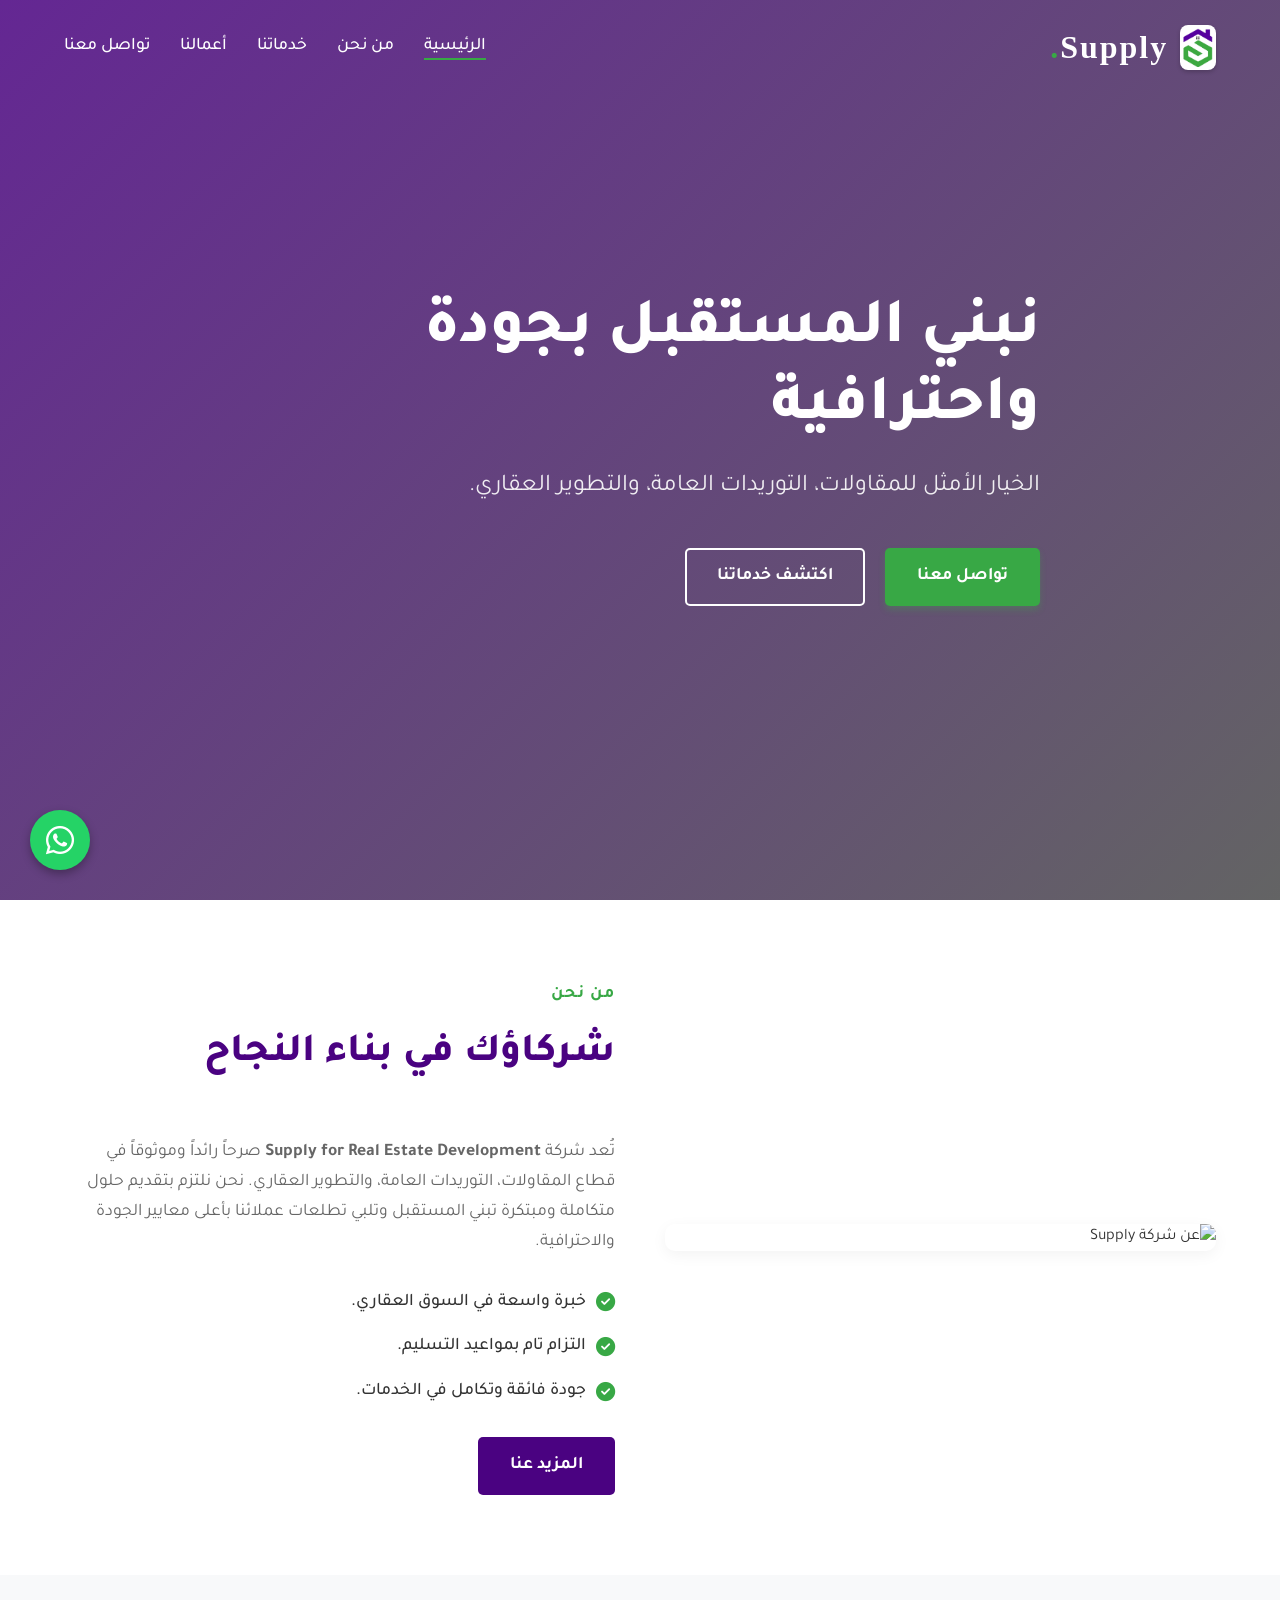
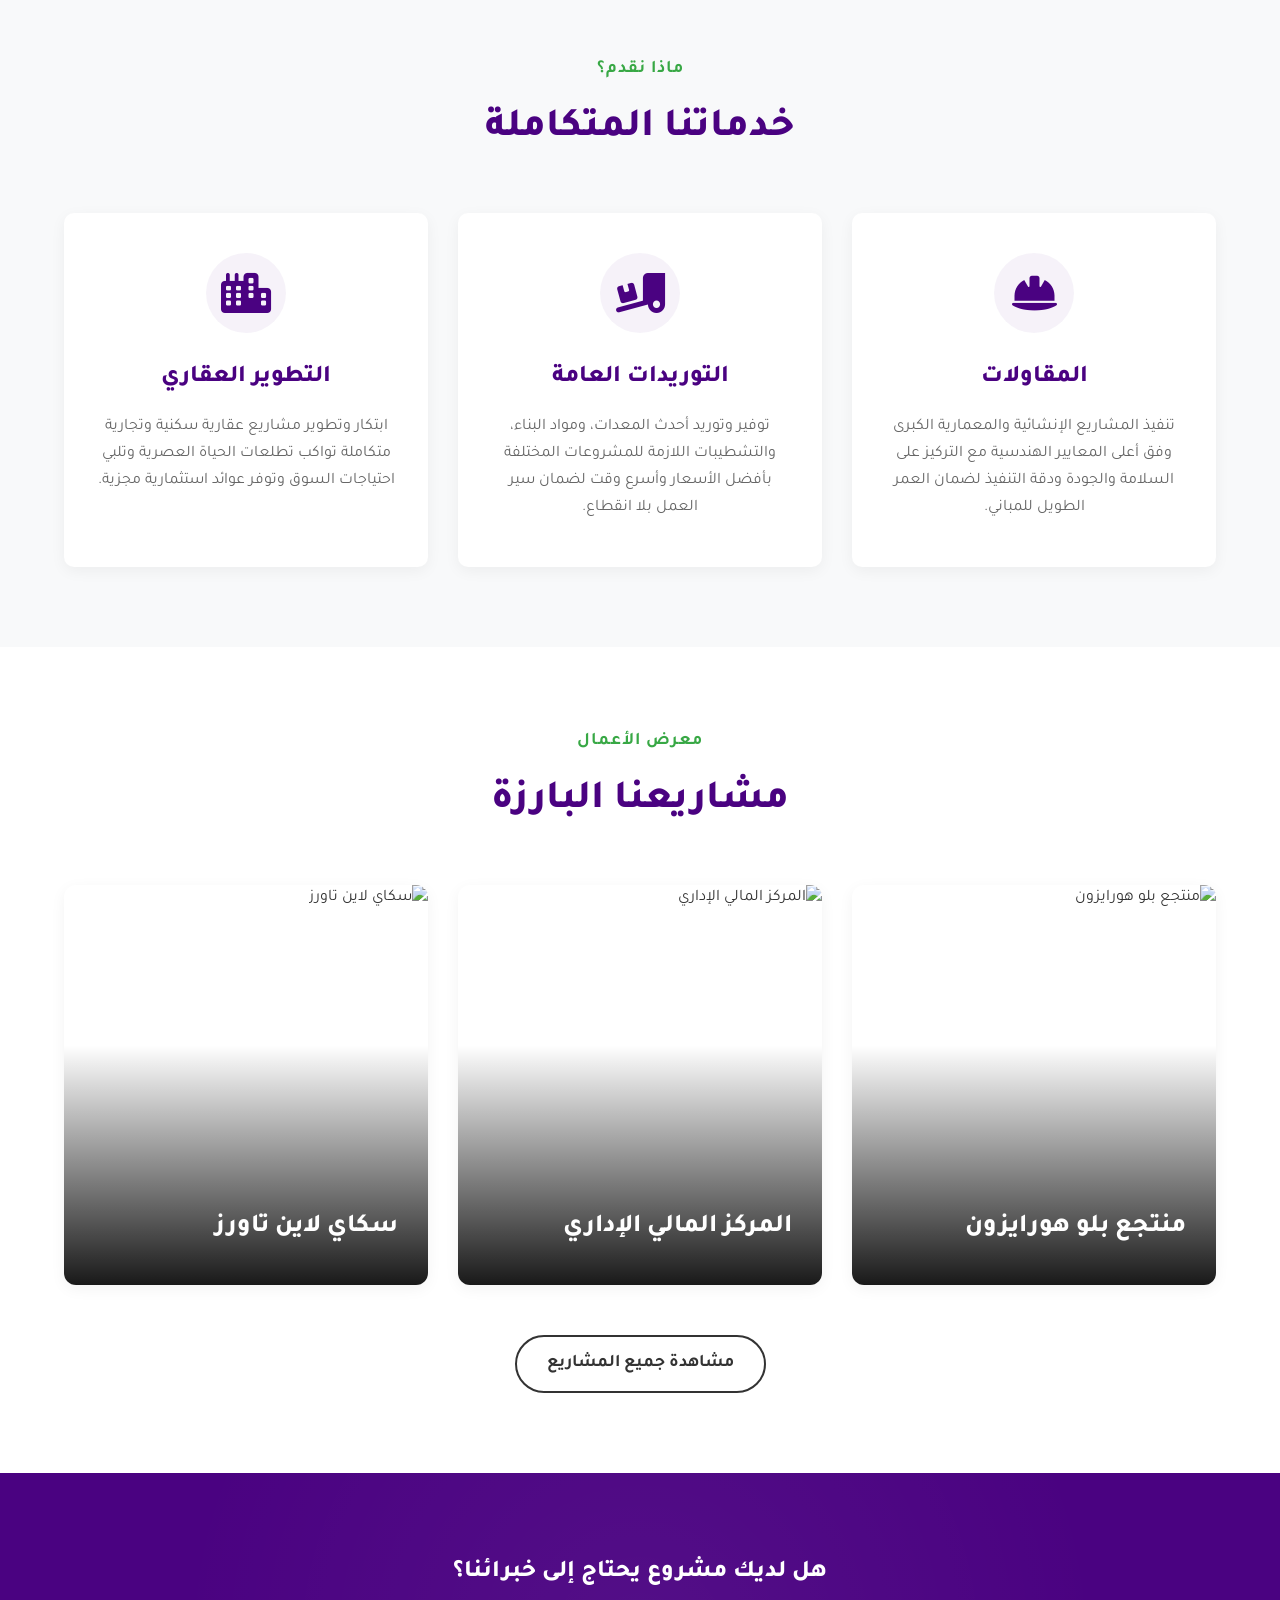
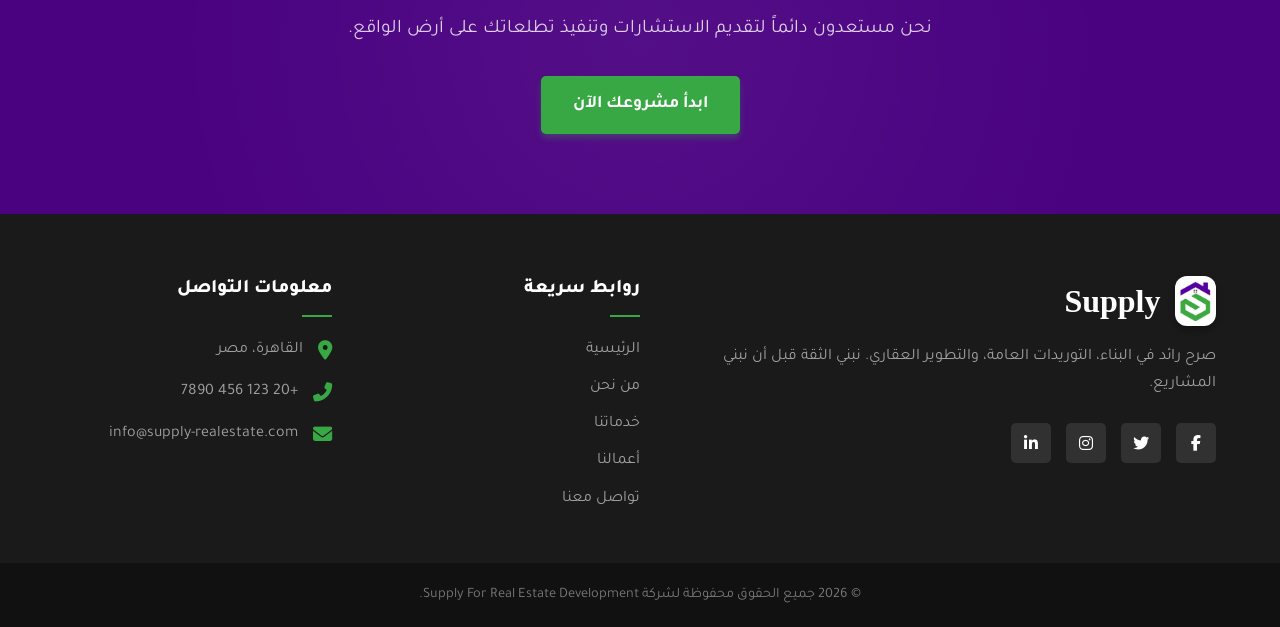
==== index.html @ 72512a53 "version 1" ====
<!DOCTYPE html>
<html lang="ar" dir="rtl">
<head>
    <meta charset="UTF-8">
    <meta name="viewport" content="width=device-width, initial-scale=1.0">
    <meta name="description" content="Supply for Real Estate Development - الرائدة في قطاع المقاولات، التوريدات العامة، والتطوير العقاري">
    <title>Supply For Real Estate Development</title>
    <!-- Favicon -->
    <link rel="icon" href="logo.png" type="image/png">
    <!-- Google Fonts: Tajawal -->
    <link rel="preconnect" href="https://fonts.googleapis.com">
    <link rel="preconnect" href="https://fonts.gstatic.com" crossorigin>
    <link href="https://fonts.googleapis.com/css2?family=Tajawal:wght@400;500;700;800;900&display=swap" rel="stylesheet">
    <!-- FontAwesome for Icons -->
    <link rel="stylesheet" href="https://cdnjs.cloudflare.com/ajax/libs/font-awesome/6.4.0/css/all.min.css">
    <!-- Custom CSS -->
    <link rel="stylesheet" href="style.css">
</head>
<body>
    
    <!-- Navbar Section -->
    <nav class="navbar" id="navbar">
        <div class="container navbar-container">
            <div class="logo">
                <a href="#">
                    <img src="logo.png" alt="Supply Logo" class="nav-logo-img">
                    <span class="logo-highlight">Supply</span>
                </a>
            </div>
            <ul class="nav-links">
                <li><a href="#home" class="active">الرئيسية</a></li>
                <li><a href="#about">من نحن</a></li>
                <li><a href="#services">خدماتنا</a></li>
                <li><a href="#projects">أعمالنا</a></li>
                <li><a href="#contact">تواصل معنا</a></li>
            </ul>
            <div class="hamburger-menu" id="hamburger-menu">
                <i class="fas fa-bars"></i>
            </div>
        </div>
    </nav>

    <!-- Hero Section -->
    <header class="hero" id="home">
        <div class="hero-overlay"></div>
        <div class="container hero-content">
            <h1 class="hero-title" data-animation="fade-up">نبني المستقبل بجودة واحترافية</h1>
            <p class="hero-subtitle" data-animation="fade-up" data-delay="0.2s">
                الخيار الأمثل للمقاولات، التوريدات العامة، والتطوير العقاري.
            </p>
            <div class="hero-buttons" data-animation="fade-up" data-delay="0.4s">
                <a href="#contact" class="btn btn-primary">تواصل معنا</a>
                <a href="#services" class="btn btn-outline">اكتشف خدماتنا</a>
            </div>
        </div>
    </header>

    <!-- About Us Section -->
    <section class="about" id="about">
        <div class="container about-container">
            <div class="about-image" data-animation="fade-right">
                <!-- Using a working, high-quality image of modern architecture/construction -->
                <img src="https://images.unsplash.com/photo-1503387762-592deb58ef4e?auto=format&fit=crop&w=1000&q=80" alt="عن شركة Supply">
            </div>
            <div class="about-text" data-animation="fade-left">
                <div class="section-heading">
                    <span class="sub-heading">من نحن</span>
                    <h2>شركاؤك في بناء النجاح</h2>
                </div>
                <p class="about-description">
                    تُعد شركة <strong>Supply for Real Estate Development</strong> صرحاً رائداً وموثوقاً في قطاع المقاولات، التوريدات العامة، والتطوير العقاري. نحن نلتزم بتقديم حلول متكاملة ومبتكرة تبني المستقبل وتلبي تطلعات عملائنا بأعلى معايير الجودة والاحترافية.
                </p>
                <ul class="about-features">
                    <li><i class="fas fa-check-circle"></i> خبرة واسعة في السوق العقاري.</li>
                    <li><i class="fas fa-check-circle"></i> التزام تام بمواعيد التسليم.</li>
                    <li><i class="fas fa-check-circle"></i> جودة فائقة وتكامل في الخدمات.</li>
                </ul>
                <a href="#contact" class="btn btn-secondary">المزيد عنا</a>
            </div>
        </div>
    </section>

    <!-- Services Section -->
    <section class="services" id="services">
        <div class="container">
            <div class="section-heading text-center" data-animation="fade-up">
                <span class="sub-heading">ماذا نقدم؟</span>
                <h2>خدماتنا المتكاملة</h2>
            </div>
            
            <div class="services-grid">
                <!-- Service 1: المقاولات -->
                <div class="service-card" data-animation="fade-up" data-delay="0.1s">
                    <div class="service-icon">
                        <i class="fas fa-hard-hat"></i>
                    </div>
                    <h3>المقاولات</h3>
                    <p>تنفيذ المشاريع الإنشائية والمعمارية الكبرى وفق أعلى المعايير الهندسية مع التركيز على السلامة والجودة ودقة التنفيذ لضمان العمر الطويل للمباني.</p>
                </div>

                <!-- Service 2: التوريدات العامة -->
                <div class="service-card" data-animation="fade-up" data-delay="0.2s">
                    <div class="service-icon">
                        <i class="fas fa-truck-loading"></i>
                    </div>
                    <h3>التوريدات العامة</h3>
                    <p>توفير وتوريد أحدث المعدات، ومواد البناء، والتشطيبات اللازمة للمشروعات المختلفة بأفضل الأسعار وأسرع وقت لضمان سير العمل بلا انقطاع.</p>
                </div>

                <!-- Service 3: التطوير العقاري -->
                <div class="service-card" data-animation="fade-up" data-delay="0.3s">
                    <div class="service-icon">
                        <i class="fas fa-city"></i>
                    </div>
                    <h3>التطوير العقاري</h3>
                    <p>ابتكار وتطوير مشاريع عقارية سكنية وتجارية متكاملة تواكب تطلعات الحياة العصرية وتلبي احتياجات السوق وتوفر عوائد استثمارية مجزية.</p>
                </div>
            </div>
        </div>
    </section>

    <!-- Our Projects Section -->
    <section class="projects" id="projects">
        <div class="container">
            <div class="section-heading text-center" data-animation="fade-up">
                <span class="sub-heading">معرض الأعمال</span>
                <h2>مشاريعنا البارزة</h2>
            </div>
            
            <div class="projects-gallery">
                <!-- Project 1 -->
                <div class="project-item" data-animation="zoom-in" data-delay="0.1s">
                    <img src="https://images.unsplash.com/photo-1545324418-cc1a3fa10c00?w=800&q=80" alt="منتجع بلو هورايزون">
                    <div class="project-overlay">
                        <div class="project-content">
                            <span class="project-badge">سياحي</span>
                            <h3>منتجع بلو هورايزون</h3>
                            <p>مشروع متميز يعكس رؤيتنا في التطوير.</p>
                        </div>
                    </div>
                </div>

                <!-- Project 2 -->
                <div class="project-item" data-animation="zoom-in" data-delay="0.2s">
                    <img src="https://images.unsplash.com/photo-1497366216548-37526070297c?w=800&q=80" alt="المركز المالي الإداري">
                    <div class="project-overlay">
                        <div class="project-content">
                            <span class="project-badge">إداري</span>
                            <h3>المركز المالي الإداري</h3>
                            <p>مشروع متميز يعكس رؤيتنا في التطوير.</p>
                        </div>
                    </div>
                </div>

                <!-- Project 3 -->
                <div class="project-item" data-animation="zoom-in" data-delay="0.3s">
                    <img src="https://images.unsplash.com/photo-1486406146926-c627a92ad1ab?w=800&q=80" alt="سكاي لاين تاورز">
                    <div class="project-overlay">
                        <div class="project-content">
                            <span class="project-badge">أبراج سكنية</span>
                            <h3>سكاي لاين تاورز</h3>
                            <p>مشروع متميز يعكس رؤيتنا في التطوير.</p>
                        </div>
                    </div>
                </div>
            </div>
            
            <div class="view-all-container text-center" data-animation="fade-up" data-delay="0.4s">
                <a href="projects.html" class="btn btn-outline-dark">مشاهدة جميع المشاريع</a>
            </div>
        </div>
    </section>

    <!-- Call to Action Section -->
    <section class="cta-section">
        <div class="container cta-container" data-animation="zoom-in">
            <h2>هل لديك مشروع يحتاج إلى خبرائنا؟</h2>
            <p>نحن مستعدون دائماً لتقديم الاستشارات وتنفيذ تطلعاتك على أرض الواقع.</p>
            <a href="#contact" class="btn btn-primary">ابدأ مشروعك الآن</a>
        </div>
    </section>

    <!-- Footer Section -->
    <footer class="footer" id="contact">
        <div class="container footer-container">
            <div class="footer-info">
                <div class="footer-logo">
                    <img src="logo.png" alt="Supply Footer Logo" class="footer-logo-img">
                    <h3>Supply</h3>
                </div>
                <p>صرح رائد في البناء، التوريدات العامة، والتطوير العقاري. نبني الثقة قبل أن نبني المشاريع.</p>
                <div class="social-icons">
                    <a href="#" aria-label="Facebook"><i class="fab fa-facebook-f"></i></a>
                    <a href="#" aria-label="Twitter"><i class="fab fa-twitter"></i></a>
                    <a href="#" aria-label="Instagram"><i class="fab fa-instagram"></i></a>
                    <a href="#" aria-label="LinkedIn"><i class="fab fa-linkedin-in"></i></a>
                </div>
            </div>
            
            <div class="footer-links">
                <h4>روابط سريعة</h4>
                <ul>
                    <li><a href="#home">الرئيسية</a></li>
                    <li><a href="#about">من نحن</a></li>
                    <li><a href="#services">خدماتنا</a></li>
                    <li><a href="#projects">أعمالنا</a></li>
                    <li><a href="#contact">تواصل معنا</a></li>
                </ul>
            </div>
            
            <div class="footer-contact">
                <h4>معلومات التواصل</h4>
                <ul>
                    <li><i class="fas fa-map-marker-alt"></i> القاهرة، مصر</li>
                    <li><i class="fas fa-phone-alt"></i> +20 123 456 7890</li>
                    <li><i class="fas fa-envelope"></i> info@supply-realestate.com</li>
                </ul>
            </div>
        </div>
        
        <div class="footer-bottom">
            <p>&copy; 2026 جميع الحقوق محفوظة لشركة Supply For Real Estate Development.</p>
        </div>
    </footer>

    <!-- Floating WhatsApp Button -->
    <a href="https://wa.me/201234567890" class="floating-wa" target="_blank" rel="noopener noreferrer" aria-label="تواصل عبر الواتساب">
        <i class="fab fa-whatsapp"></i>
    </a>

    <!-- Scripts -->
    <!-- jQuery -->
    <script src="https://code.jquery.com/jquery-3.7.1.min.js"></script>
    <script src="script.js"></script>
</body>
</html>
---- style.css ----
/* ==========================================================================
   Base Styles & Variables
   ========================================================================== */
:root {
    /* Supply Brand Colors */
    --primary-color: #4A0281;       /* Dark Purple (Luxury, Trust) */
    --secondary-color: #38A845;     /* Vibrant Green (Growth, Action) */
    --bg-color: #f8f9fa;            /* Off-white */
    
    /* Text Colors */
    --text-main: #333333;
    --text-light: #666666;
    --white: #ffffff;
    
    /* Accents & Borders */
    --border-color: #e0e0e0;
    --shadow: 0 4px 15px rgba(0, 0, 0, 0.05);
    
    /* Typography */
    --font-family: 'Tajawal', sans-serif;
    
    /* Transitions */
    --transition-fast: 0.3s ease;
    --transition-slow: 0.5s ease;
}

/* Global Reset */
* {
    margin: 0;
    padding: 0;
    box-sizing: border-box;
}

html {
    scroll-behavior: smooth;
    overflow-x: hidden;
}

body {
    font-family: var(--font-family);
    background-color: var(--bg-color);
    color: var(--text-main);
    line-height: 1.7;
    overflow-x: hidden;
}

a {
    text-decoration: none;
    color: inherit;
    transition: color var(--transition-fast);
}

ul {
    list-style: none;
}

/* Custom Scrollbar */
::-webkit-scrollbar {
    width: 10px;
}
::-webkit-scrollbar-track {
    background: #f1f1f1;
}
::-webkit-scrollbar-thumb {
    background: var(--primary-color);
    border-radius: 5px;
}
::-webkit-scrollbar-thumb:hover {
    background: var(--secondary-color);
}

/* Common Layout */
.container {
    width: 90%;
    max-width: 1200px;
    margin: 0 auto;
}

section {
    padding: 80px 0;
}

.text-center {
    text-align: center;
}

/* Headings */
h1, h2, h3, h4, h5, h6 {
    color: var(--primary-color);
    font-weight: 800;
}

.section-heading {
    margin-bottom: 50px;
}

.section-heading .sub-heading {
    display: block;
    color: var(--secondary-color);
    font-weight: 700;
    margin-bottom: 10px;
    font-size: 1.1rem;
    text-transform: uppercase;
    letter-spacing: 1px;
}

.section-heading h2 {
    font-size: 2.5rem;
    position: relative;
    display: inline-block;
}

/* Buttons */
.btn {
    display: inline-block;
    padding: 12px 30px;
    border-radius: 5px;
    font-weight: 700;
    font-size: 1.1rem;
    text-align: center;
    cursor: pointer;
    transition: all var(--transition-fast);
    border: 2px solid transparent;
}

.btn-primary {
    background-color: var(--secondary-color);
    color: var(--white);
    box-shadow: 0 4px 6px rgba(56, 168, 69, 0.3);
}

.btn-primary:hover {
    background-color: #2c8a37; /* Darker green */
    transform: translateY(-3px);
    box-shadow: 0 6px 15px rgba(56, 168, 69, 0.4);
    color: var(--white);
}

.btn-secondary {
    background-color: var(--primary-color);
    color: var(--white);
}

.btn-secondary:hover {
    background-color: #310156; /* Darker purple */
    transform: translateY(-3px);
    color: var(--white);
}

.btn-outline {
    background-color: transparent;
    border: 2px solid var(--white);
    color: var(--white);
}

.btn-outline:hover {
    background-color: var(--white);
    color: var(--primary-color);
}

/* ==========================================================================
   Navbar Section
   ========================================================================== */
.navbar {
    position: fixed;
    top: 0;
    left: 0;
    width: 100%;
    padding: 20px 0;
    background-color: transparent;
    z-index: 1000;
    transition: all var(--transition-fast);
}

.navbar.scrolled {
    background-color: rgba(255, 255, 255, 0.95);
    backdrop-filter: blur(10px);
    -webkit-backdrop-filter: blur(10px);
    padding: 15px 0;
    box-shadow: 0 2px 10px rgba(0,0,0,0.1);
}

.navbar-container {
    display: flex;
    justify-content: space-between;
    align-items: center;
}

/* Logo Styling */
.logo a {
    display: flex;
    align-items: center;
    gap: 12px;
}

.nav-logo-img {
    height: 45px;
    width: auto;
    background-color: var(--white);
    padding: 3px; /* Slightly smaller padding than footer */
    border-radius: 8px; /* Slightly smaller border radius */
    box-shadow: 0 2px 4px rgba(0,0,0,0.2);
    transition: transform var(--transition-fast);
}

.logo a:hover .nav-logo-img {
    transform: scale(1.05);
}

.logo-highlight {
    font-family: 'Playfair Display', serif; /* Optional: different font for logo text */
    font-size: 2rem;
    font-weight: 900;
    color: var(--white);
    letter-spacing: 2px;
    transition: color var(--transition-fast);
}

.logo-highlight::after {
    content: '.';
    color: var(--secondary-color);
}

.navbar.scrolled .logo-highlight,
.navbar-page .logo-highlight {
    color: var(--primary-color);
}

/* Nav Links */
.nav-links {
    display: flex;
    gap: 30px;
}

.nav-links li a {
    color: var(--white);
    font-weight: 500;
    font-size: 1.1rem;
    position: relative;
    padding-bottom: 5px;
}

.navbar.scrolled .nav-links li a,
.navbar-page .nav-links li a {
    color: var(--text-main);
}

.nav-links li a::after {
    content: '';
    position: absolute;
    bottom: 0;
    right: 0;
    width: 0;
    height: 2px;
    background-color: var(--secondary-color);
    transition: width var(--transition-fast);
}

.nav-links li a:hover::after,
.nav-links li a.active::after {
    width: 100%;
}

.navbar.scrolled .nav-links li a:hover,
.navbar.scrolled .nav-links li a.active {
    color: var(--primary-color);
}

/* Hamburger Menu (Hidden by default) */
.hamburger-menu {
    display: none;
    color: var(--white);
    font-size: 1.5rem;
    cursor: pointer;
}

.navbar.scrolled .hamburger-menu {
    color: var(--primary-color);
}

/* ==========================================================================
   Hero Section
   ========================================================================== */
.hero {
    height: 100vh;
    min-height: 600px;
    background-image: url('https://images.unsplash.com/photo-1486406146926-c627a92ad1ab?ixlib=rb-4.0.3&auto=format&fit=crop&w=1920&q=80');
    background-size: cover;
    background-position: center;
    background-attachment: fixed;
    position: relative;
    display: flex;
    align-items: center;
}

.hero-overlay {
    position: absolute;
    top: 0;
    left: 0;
    width: 100%;
    height: 100%;
    /* Gradient overlay matching Primary color */
    background: linear-gradient(135deg, rgba(74, 2, 129, 0.85) 0%, rgba(0, 0, 0, 0.6) 100%);
    z-index: 1;
}

.hero-content {
    position: relative;
    z-index: 2;
    color: var(--white);
    max-width: 800px;
}

.hero-title {
    color: var(--white);
    font-size: 4rem;
    line-height: 1.2;
    margin-bottom: 20px;
}

.hero-subtitle {
    font-size: 1.5rem;
    margin-bottom: 40px;
    color: rgba(255, 255, 255, 0.9);
}

.hero-buttons {
    display: flex;
    gap: 20px;
}

/* ==========================================================================
   About Section
   ========================================================================== */
.about {
    background-color: var(--white);
}

.about-container {
    display: grid;
    grid-template-columns: 1fr 1fr;
    gap: 50px;
    align-items: center;
}

.about-image {
    position: relative;
    border-radius: 10px;
    overflow: hidden;
    box-shadow: var(--shadow);
}

.about-image img {
    width: 100%;
    height: auto;
    display: block;
    transition: transform var(--transition-slow);
}

.about-image:hover img {
    transform: scale(1.05);
}

.about-description {
    font-size: 1.1rem;
    color: var(--text-light);
    margin-bottom: 30px;
}

.about-features {
    margin-bottom: 30px;
}

.about-features li {
    margin-bottom: 15px;
    font-size: 1.1rem;
    font-weight: 500;
    display: flex;
    align-items: center;
    gap: 10px;
}

.about-features li i {
    color: var(--secondary-color);
    font-size: 1.2rem;
}

/* ==========================================================================
   Services Section
   ========================================================================== */
.services {
    background-color: var(--bg-color);
}

.services-grid {
    display: grid;
    grid-template-columns: repeat(3, 1fr);
    gap: 30px;
}

.service-card {
    background-color: var(--white);
    padding: 40px 30px;
    border-radius: 10px;
    text-align: center;
    box-shadow: var(--shadow);
    transition: all var(--transition-slow);
    border-bottom: 4px solid transparent;
}

.service-card:hover {
    transform: translateY(-10px);
    border-bottom-color: var(--secondary-color);
    box-shadow: 0 15px 30px rgba(0,0,0,0.1);
}

.service-icon {
    width: 80px;
    height: 80px;
    background-color: rgba(74, 2, 129, 0.05);
    border-radius: 50%;
    display: flex;
    align-items: center;
    justify-content: center;
    margin: 0 auto 25px;
    transition: all var(--transition-fast);
}

.service-icon i {
    font-size: 2.5rem;
    color: var(--primary-color);
    transition: all var(--transition-fast);
}

.service-card:hover .service-icon {
    background-color: var(--primary-color);
}

.service-card:hover .service-icon i {
    color: var(--white);
}

.service-card h3 {
    font-size: 1.5rem;
    margin-bottom: 15px;
}

.service-card p {
    color: var(--text-light);
}

/* ==========================================================================
   Projects Gallery Section
   ========================================================================== */
.projects {
    background-color: var(--white);
}

.projects-gallery {
    display: grid;
    grid-template-columns: repeat(3, 1fr);
    gap: 30px;
}

.project-item {
    position: relative;
    border-radius: 12px;
    overflow: hidden;
    aspect-ratio: 1 / 1.1; /* slightly taller than square to match screenshot */
    box-shadow: var(--shadow);
    cursor: pointer;
}

.project-item img {
    width: 100%;
    height: 100%;
    object-fit: cover;
    transition: transform 0.6s ease;
}

/* Base overlay: permanent gradient at the bottom so the title is visible */
.project-overlay {
    position: absolute;
    inset: 0;
    background: linear-gradient(to top, rgba(0, 0, 0, 0.9) 0%, transparent 60%);
    display: flex;
    align-items: flex-end;
    padding: 30px;
    transition: background 0.4s ease;
}

.project-item:hover .project-overlay {
    /* Full overlay on hover with Supply primary color */
    background: linear-gradient(to top, rgba(74, 2, 129, 0.95), rgba(0, 0, 0, 0.4));
}

.project-content {
    width: 100%;
    display: flex;
    flex-direction: column;
    justify-content: flex-end;
}

/* Badge: hidden initially, slides down or fades in */
.project-badge {
    background-color: #00AEEF; /* Blue from screenshot */
    color: var(--white);
    font-size: 0.85rem;
    font-weight: 700;
    padding: 5px 12px;
    border-radius: 4px;
    align-self: flex-start;
    margin-bottom: -20px;
    opacity: 0;
    visibility: hidden;
    transition: all 0.4s ease;
}

/* Title: always visible at the bottom */
.project-content h3 {
    color: var(--white);
    font-size: 1.6rem;
    margin-bottom: 0px;
    transition: margin-bottom 0.4s ease;
}

/* Description: hidden initially, slides up or fades in */
.project-content p {
    color: #e0e0e0;
    font-weight: 400;
    font-size: 0.95rem;
    margin-bottom: -30px; /* Hidden below */
    margin-top: 10px;
    opacity: 0;
    visibility: hidden;
    transition: all 0.4s ease;
}

/* Hover Effects */
.project-item:hover img {
    transform: scale(1.05); /* subtle zoom */
}

.project-item:hover .project-badge {
    margin-bottom: 15px; /* Spacing above title */
    opacity: 1;
    visibility: visible;
}

.project-item:hover .project-content h3 {
    margin-bottom: 5px; /* Spacing above description */
}

.project-item:hover .project-content p {
    margin-bottom: 0;
    opacity: 1;
    visibility: visible;
}

.view-all-container {
    margin-top: 50px;
}

/* Outline button for "View All" */
.btn-outline-dark {
    display: inline-block;
    padding: 12px 30px;
    border-radius: 30px; /* Pill shape like screenshot */
    font-weight: 700;
    font-size: 1.1rem;
    text-align: center;
    cursor: pointer;
    background-color: transparent;
    border: 2px solid var(--text-main);
    color: var(--text-main);
    transition: all var(--transition-fast);
}

.btn-outline-dark:hover {
    background-color: var(--text-main);
    color: var(--white);
    transform: translateY(-3px);
    box-shadow: 0 5px 15px rgba(0,0,0,0.1);
}

/* Ensure overlay stays visible on mobile devices when touched/active */
@media (hover: none) {
    .project-item:active img {
        transform: scale(1.05);
    }
    .project-item:active .project-overlay {
        background: linear-gradient(to top, rgba(74, 2, 129, 0.95), rgba(0, 0, 0, 0.4));
    }
    .project-item:active .project-badge {
        margin-bottom: 15px;
        opacity: 1;
        visibility: visible;
    }
    .project-item:active .project-content h3 {
        margin-bottom: 5px;
    }
    .project-item:active .project-content p {
        margin-bottom: 0;
        opacity: 1;
        visibility: visible;
    }
}

/* ==========================================================================
   Call to Action (CTA) Section
   ========================================================================== */
.cta-section {
    background-color: var(--primary-color);
    padding: 80px 0;
    text-align: center;
    color: var(--white);
    position: relative;
    /* Adding a subtle pattern */
    background-image: radial-gradient(circle at center, rgba(255,255,255,0.05) 0%, transparent 70%);
}

.cta-section h2 {
    color: var(--white);
    margin-bottom: 20px;
}

.cta-section p {
    font-size: 1.2rem;
    margin-bottom: 30px;
    color: rgba(255,255,255,0.8);
}

/* ==========================================================================
   Footer Section
   ========================================================================== */
.footer {
    background-color: #1a1a1a;
    color: var(--white);
    padding-top: 60px;
}

.footer-container {
    display: grid;
    grid-template-columns: 2fr 1fr 1fr;
    gap: 40px;
    margin-bottom: 40px;
}

.footer-info h3 {
    color: var(--white);
    font-family: 'Playfair Display', serif;
    font-size: 2rem;
    margin-bottom: 0;
}

.footer-logo {
    display: flex;
    align-items: center;
    gap: 15px;
    margin-bottom: 15px;
}

.footer-logo-img {
    height: 50px;
    width: auto;
    background-color: var(--white);
    padding: 5px;
    border-radius: 12px; /* Smooth rounded corners */
    box-shadow: 0 4px 6px rgba(0,0,0,0.3);
}

.footer-info p {
    color: #a0a0a0;
    margin-bottom: 25px;
}

.social-icons {
    display: flex;
    gap: 15px;
}

.social-icons a {
    display: inline-flex;
    align-items: center;
    justify-content: center;
    width: 40px;
    height: 40px;
    background-color: rgba(255,255,255,0.1);
    border-radius: 5px;
    color: var(--white);
    transition: all var(--transition-fast);
}

.social-icons a:hover {
    background-color: var(--secondary-color);
    transform: translateY(-3px);
}

.footer h4 {
    color: var(--white);
    margin-bottom: 20px;
    font-size: 1.2rem;
    position: relative;
    padding-bottom: 10px;
}

.footer h4::after {
    content: '';
    position: absolute;
    bottom: 0;
    right: 0; /* RTL alignment */
    width: 30px;
    height: 2px;
    background-color: var(--secondary-color);
}

.footer-links ul li {
    margin-bottom: 10px;
}

.footer-links ul li a {
    color: #a0a0a0;
    transition: all var(--transition-fast);
}

.footer-links ul li a:hover {
    color: var(--secondary-color);
    padding-right: 5px;
}

.footer-contact ul li {
    display: flex;
    align-items: center;
    gap: 15px;
    margin-bottom: 15px;
    color: #a0a0a0;
}

.footer-contact ul li i {
    color: var(--secondary-color);
    font-size: 1.2rem;
}

.footer-bottom {
    background-color: #111111;
    padding: 20px 0;
    text-align: center;
}

.footer-bottom p {
    color: #777777;
    font-size: 0.9rem;
}

/* ==========================================================================
   Floating WhatsApp Button
   ========================================================================== */
.floating-wa {
    position: fixed;
    bottom: 30px;
    left: 30px; /* Left for RTL */
    width: 60px;
    height: 60px;
    background-color: #25D366;
    color: var(--white);
    border-radius: 50%;
    display: flex;
    align-items: center;
    justify-content: center;
    font-size: 2rem;
    box-shadow: 0 4px 10px rgba(0,0,0,0.3);
    z-index: 999;
    transition: all var(--transition-fast);
    animation: pulse 2s infinite;
}

.floating-wa:hover {
    background-color: #1ebe57;
    transform: scale(1.1);
    color: var(--white);
}

@keyframes pulse {
    0% { box-shadow: 0 0 0 0 rgba(37, 211, 102, 0.5); }
    70% { box-shadow: 0 0 0 15px rgba(37, 211, 102, 0); }
    100% { box-shadow: 0 0 0 0 rgba(37, 211, 102, 0); }
}

/* ==========================================================================
   Initial Animation States (For JS to trigger)
   ========================================================================== */
[data-animation] {
    opacity: 0;
    transition: all 0.8s ease-out;
}

[data-animation="fade-up"] {
    transform: translateY(40px);
}

[data-animation="fade-right"] {
    transform: translateX(40px); /* RTL direction */
}

[data-animation="fade-left"] {
    transform: translateX(-40px); /* RTL direction */
}

[data-animation="zoom-in"] {
    transform: scale(0.9);
}

.animated {
    opacity: 1 !important;
    transform: translate(0) scale(1) !important;
}

/* ==========================================================================
   Media Queries (Responsiveness)
   ========================================================================== */

/* Large Tablets & Small Desktops (max-width: 992px) */
@media (max-width: 992px) {
    .about-container {
        gap: 30px;
    }
    
    .services-grid {
        grid-template-columns: repeat(2, 1fr);
    }
    
    .projects-gallery {
        grid-template-columns: repeat(2, 1fr); /* 2 columns on tablet */
    }
    
    .hero-title {
        font-size: 3rem;
    }
    
    .footer-container {
        grid-template-columns: 1fr 1fr;
    }
}

/* Tablets & Large Phones (max-width: 768px) */
@media (max-width: 768px) {
    section {
        padding: 60px 0;
    }

    /* Navbar Mobile */
    .hamburger-menu {
        display: block;
        z-index: 1001;
    }

    .nav-links {
        position: fixed;
        top: 0;
        right: -100%;
        width: 70%;
        max-width: 300px;
        height: 100vh;
        background-color: var(--primary-color);
        flex-direction: column;
        justify-content: center;
        align-items: center;
        gap: 40px;
        transition: right var(--transition-slow);
        box-shadow: -5px 0 15px rgba(0, 0, 0, 0.2);
        z-index: 1000;
    }

    .nav-links.active {
        right: 0;
    }

    .nav-links li a {
        color: var(--white) !important;
        font-size: 1.3rem;
    }

    /* Hero Section Mobile */
    .hero-title {
        font-size: 2.5rem;
    }
    
    .hero-subtitle {
        font-size: 1.2rem;
    }
    
    .hero-buttons {
        flex-direction: column;
        gap: 15px;
    }
    
    .hero-buttons .btn {
        width: 100%;
    }

    /* About Section Mobile */
    .about-container {
        grid-template-columns: 1fr;
    }
    
    .about-image {
        order: -1;
    }

    /* Footer Mobile */
    .footer-container {
        grid-template-columns: 1fr;
        text-align: center;
        gap: 30px;
    }

    .footer h4::after {
        left: 50%;
        transform: translateX(-50%);
        right: auto;
    }
    
    .social-icons {
        justify-content: center;
    }
    
    .footer-contact ul li {
        justify-content: center;
    }
}

/* Small Phones (max-width: 480px) */
@media (max-width: 480px) {
    .services-grid,
    .projects-gallery {
        grid-template-columns: 1fr;
    }
    
    .project-item {
        aspect-ratio: 1 / 1; /* Make squares on mobile for better fit */
    }
    
    .hero-title {
        font-size: 2rem;
    }
    
    .logo-highlight {
        font-size: 1.5rem;
    }
    
    .section-heading h2 {
        font-size: 2rem;
    }
}

/* ==========================================================================
   Expanding Projects Page (projects.html)
   ========================================================================== */
.page-header {
    height: 40vh;
    min-height: 300px;
    background-image: linear-gradient(135deg, rgba(74, 2, 129, 0.85) 0%, rgba(0, 0, 0, 0.6) 100%), url('https://images.unsplash.com/photo-1541888086425-d81bb19240f5?w=1920&q=80');
    background-size: cover;
    background-position: center;
    position: relative;
    display: flex;
    align-items: center;
    justify-content: center;
}

.page-header-spaced {
    margin-top: 85px;
}

.page-header-content {
    position: relative; 
    z-index: 2; 
    padding: 100px 0;
}

.page-header-content h1 {
    color: var(--white);
    font-size: 3.5rem;
    margin-bottom: 15px;
}

.page-header-content p {
    color: rgba(255,255,255,0.9);
    font-size: 1.3rem;
}

.expanding-section {
    padding: 80px 0; 
    background-color: var(--bg-color);
}

.expanding-wrapper {
    display: flex;
    flex-direction: column;
    gap: 30px;
}

.expanding-row {
    display: flex;
    width: 100%;
    height: 450px;
    gap: 15px;
}

.expand-card {
    position: relative;
    flex: 1; /* Default state */
    border-radius: 20px;
    overflow: hidden;
    cursor: pointer;
    box-shadow: var(--shadow);
    transition: flex 0.6s cubic-bezier(0.25, 1, 0.5, 1);
}

.expand-card img {
    position: absolute;
    inset: 0;
    width: 100%;
    height: 100%;
    object-fit: cover;
    filter: brightness(0.6);
    transition: filter 0.6s ease;
}

.expand-content {
    position: absolute;
    bottom: 0;
    left: 0;
    width: 100%;
    padding: 30px;
    background: linear-gradient(to top, rgba(74, 2, 129, 0.95) 0%, rgba(0, 0, 0, 0.1) 100%);
    color: var(--white);
    display: flex;
    flex-direction: column;
    justify-content: flex-end;
    opacity: 0;
    visibility: hidden;
    transform: translateY(20px);
    transition: all 0.4s ease 0.2s; /* delay so it appears after expanding */
    height: 100%;
}

.expand-card:hover, .expand-card.active {
    flex: 5; /* Expands to take out most of the row */
}

.expand-card:hover img, .expand-card.active img {
    filter: brightness(0.9);
}

.expand-card:hover .expand-content, .expand-card.active .expand-content {
    opacity: 1;
    visibility: visible;
    transform: translateY(0);
}

.expand-details {
    max-width: 600px;
}

.expand-card h3 {
    color: var(--white);
    font-size: 1.8rem;
    margin-bottom: 15px;
    white-space: nowrap; /* Prevent wrapping while small */
}

.expand-card.active h3, .expand-card:hover h3 {
    white-space: normal;
}

.expand-details p {
    font-size: 1rem;
    color: #e0e0e0;
    line-height: 1.6;
}

/* Responsiveness for the expanding accordion */
@media (max-width: 992px) {
    .expanding-row {
        flex-direction: column;
        height: 600px; /* Switch to vertical expansion */
    }
    .expand-card {
        min-height: 0; /* Allows shrinking in column */
    }
    .expand-card:hover, .expand-card.active {
        flex: 3;
    }
}

@media (max-width: 768px) {
    .expanding-row {
        height: 700px;
    }
    .expand-card h3 {
        font-size: 1.4rem;
        white-space: normal; /* Always wrap on narrow screens */
    }
}
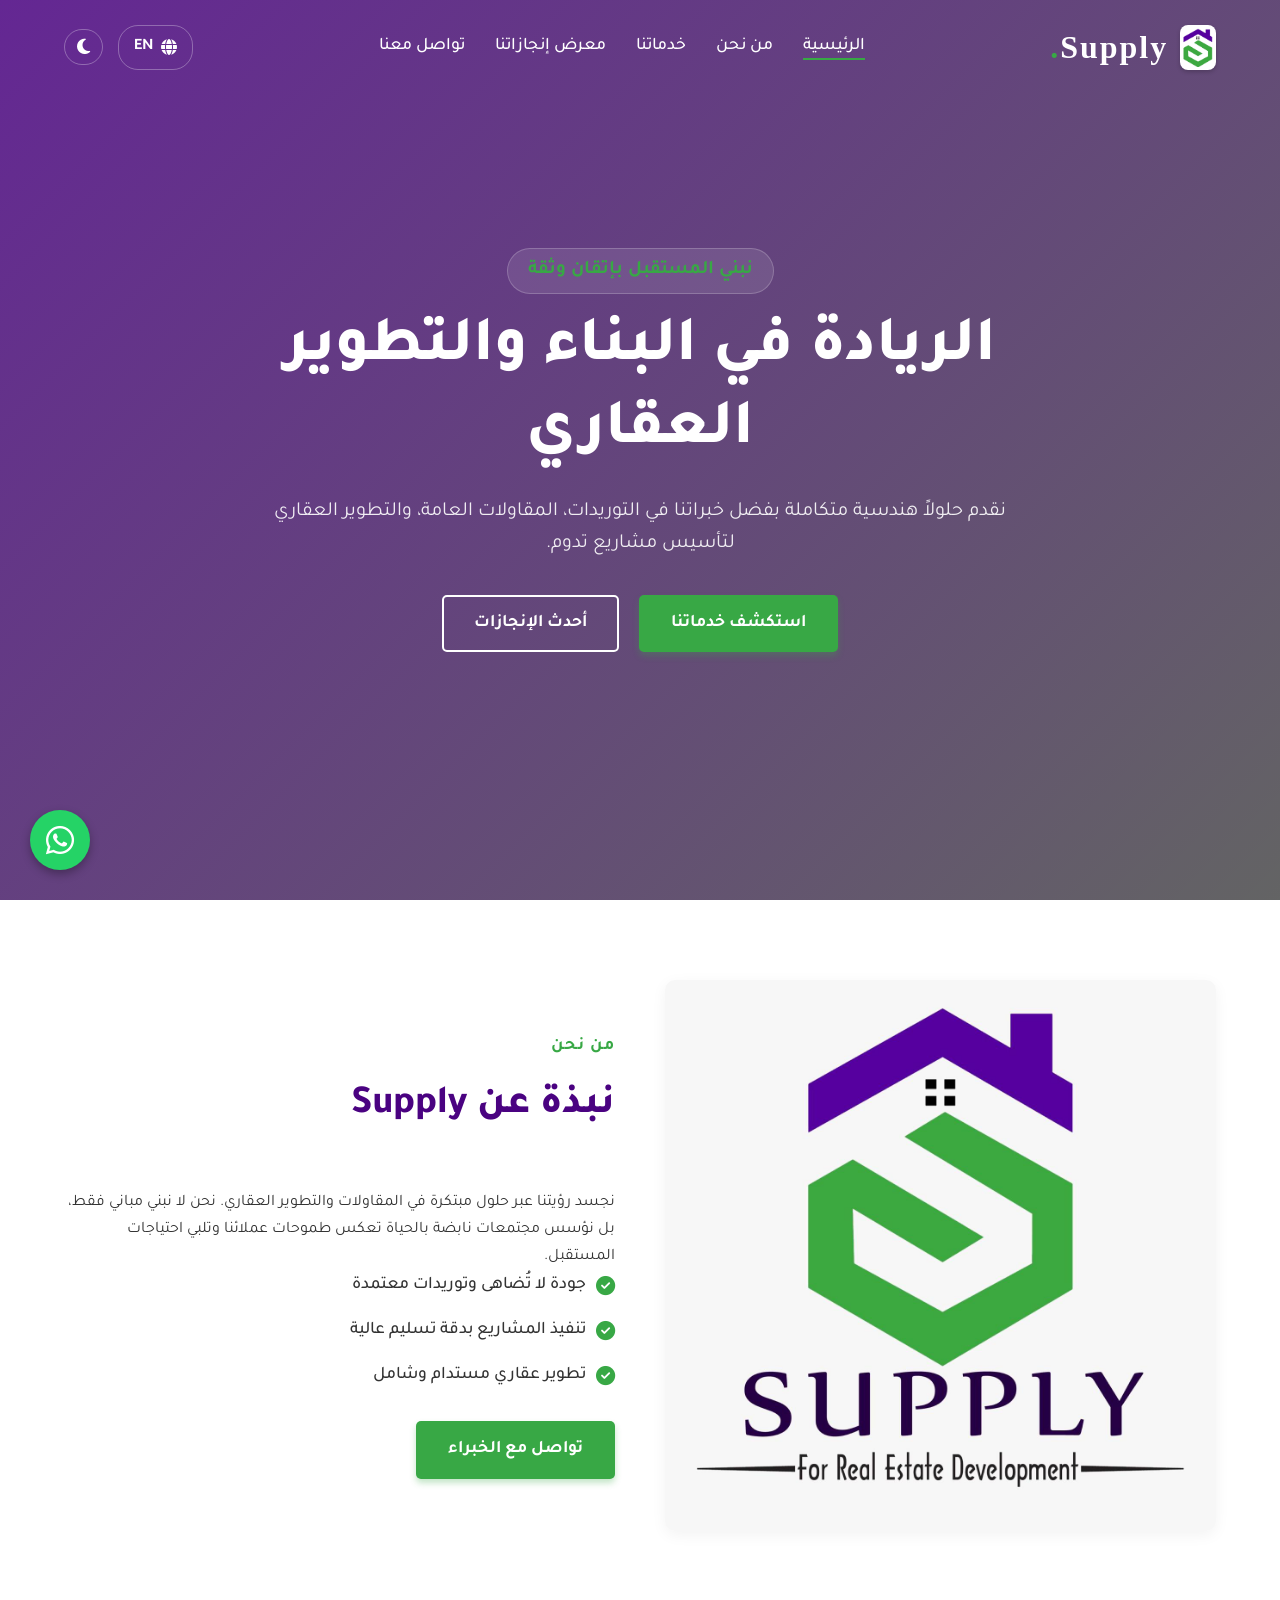
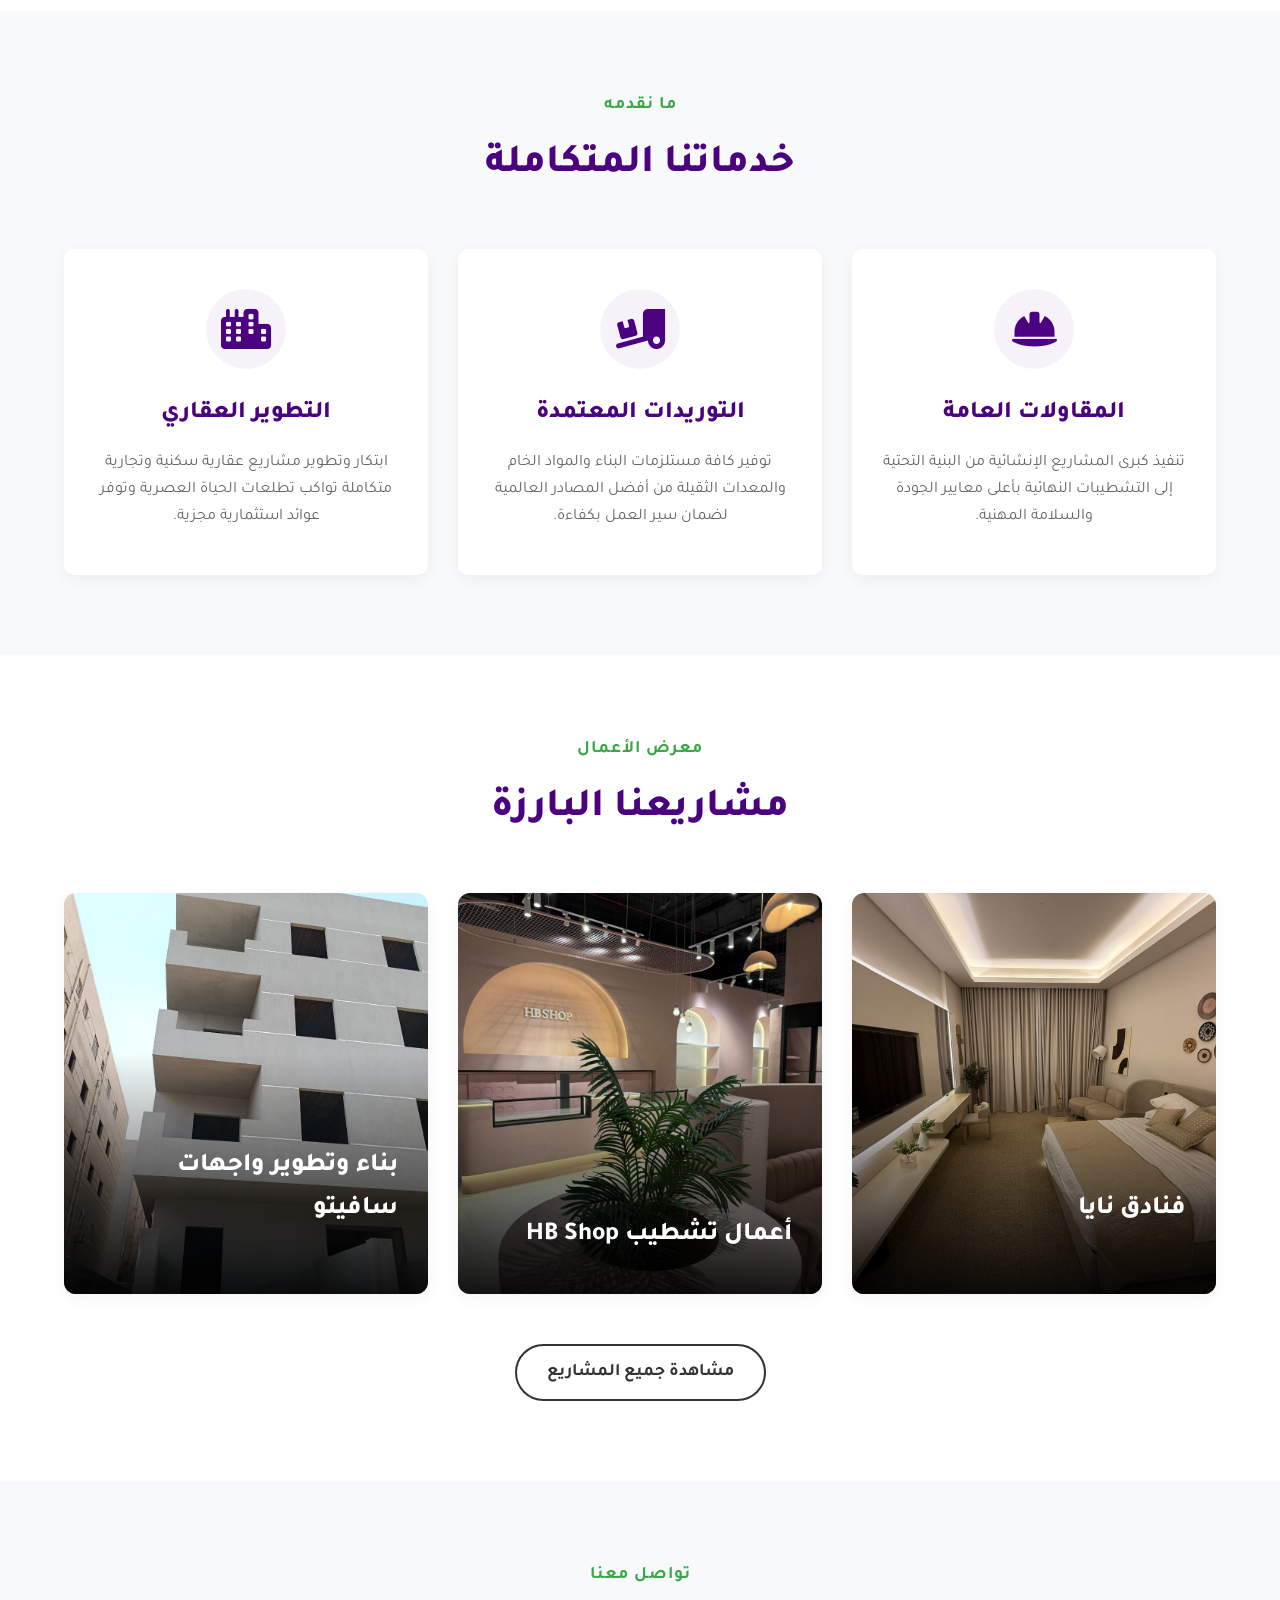
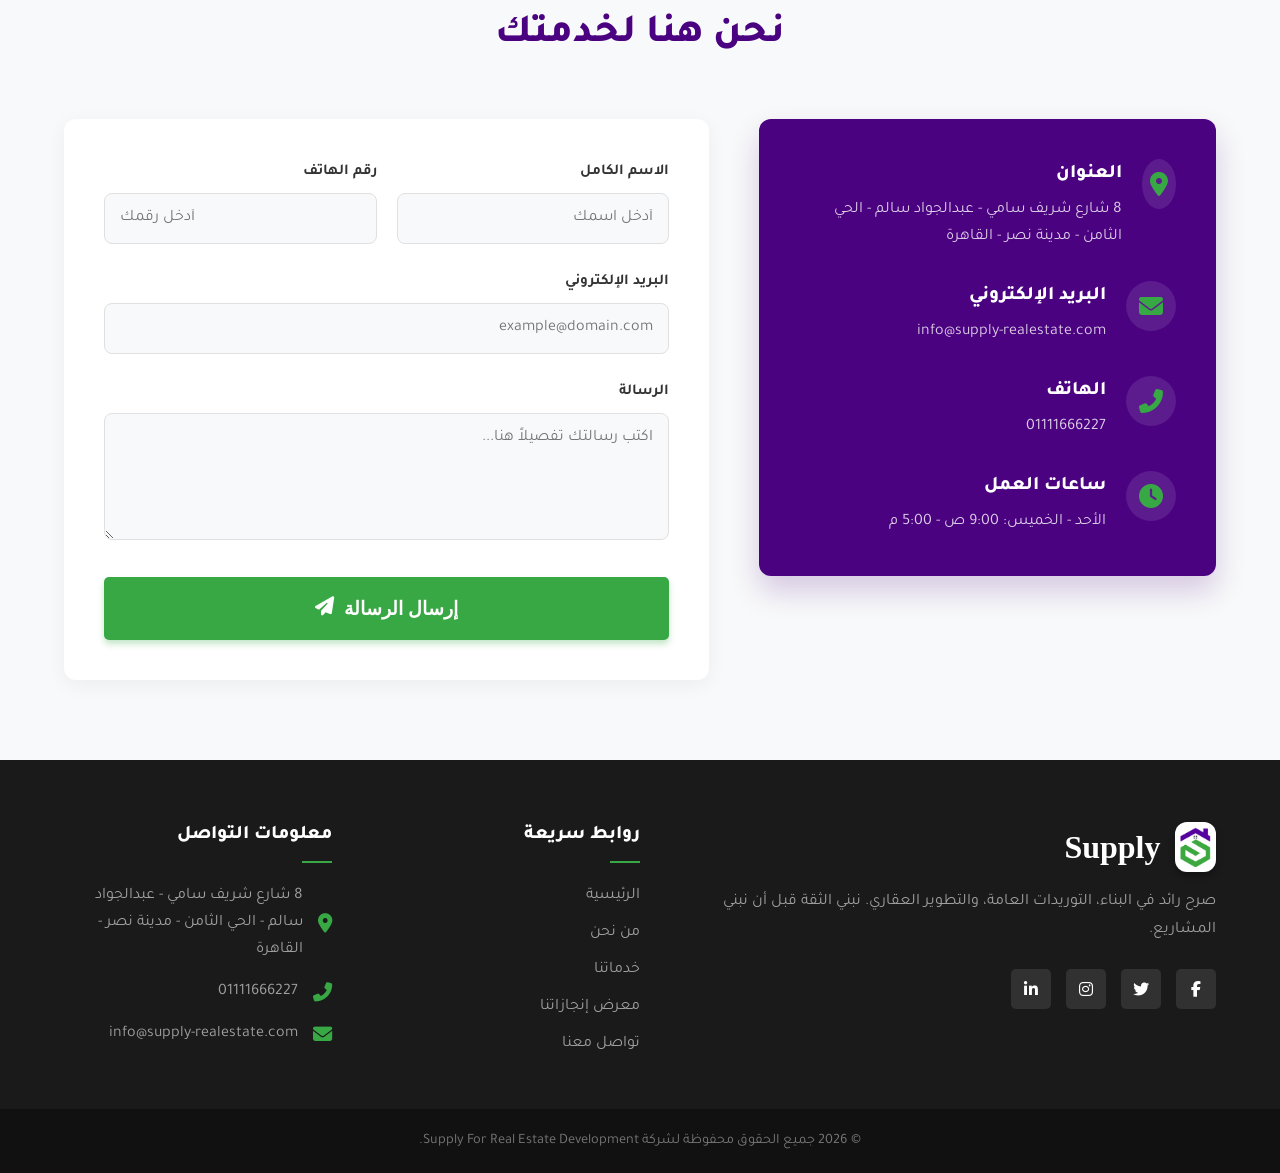
==== commit 6a98d776: "version 2" ====
--- a/index.html
+++ b/index.html
@@ -4,7 +4,7 @@
     <meta charset="UTF-8">
     <meta name="viewport" content="width=device-width, initial-scale=1.0">
     <meta name="description" content="Supply for Real Estate Development - الرائدة في قطاع المقاولات، التوريدات العامة، والتطوير العقاري">
-    <title>Supply For Real Estate Development</title>
+    <title data-tr="site_desc">Supply For Real Estate Development</title>
     <!-- Favicon -->
     <link rel="icon" href="logo.png" type="image/png">
     <!-- Google Fonts: Tajawal -->
@@ -14,7 +14,7 @@
     <!-- FontAwesome for Icons -->
     <link rel="stylesheet" href="https://cdnjs.cloudflare.com/ajax/libs/font-awesome/6.4.0/css/all.min.css">
     <!-- Custom CSS -->
-    <link rel="stylesheet" href="style.css">
+    <link rel="stylesheet" href="style.css?v=1.15">
 </head>
 <body>
     
@@ -28,12 +28,20 @@
                 </a>
             </div>
             <ul class="nav-links">
-                <li><a href="#home" class="active">الرئيسية</a></li>
-                <li><a href="#about">من نحن</a></li>
-                <li><a href="#services">خدماتنا</a></li>
-                <li><a href="#projects">أعمالنا</a></li>
-                <li><a href="#contact">تواصل معنا</a></li>
+                <li><a href="#home" class="active" data-tr="home">الرئيسية</a></li>
+                <li><a href="#about" data-tr="about">من نحن</a></li>
+                <li><a href="#services" data-tr="services">خدماتنا</a></li>
+                <li><a href="#projects" data-tr="projects">معرض إنجازاتنا</a></li>
+                <li><a href="#contact" data-tr="contact">تواصل معنا</a></li>
             </ul>
+            <div class="nav-controls">
+                <div class="lang-switch" id="lang-switch" title="تغيير اللغة / Change Language">
+                    <i class="fas fa-globe"></i> <span id="lang-text">EN</span>
+                </div>
+                <div class="theme-switch" id="theme-switch" title="الوضع الليلي / Dark Mode">
+                    <i class="fas fa-moon"></i>
+                </div>
+            </div>
             <div class="hamburger-menu" id="hamburger-menu">
                 <i class="fas fa-bars"></i>
             </div>
@@ -43,14 +51,15 @@
     <!-- Hero Section -->
     <header class="hero" id="home">
         <div class="hero-overlay"></div>
-        <div class="container hero-content">
-            <h1 class="hero-title" data-animation="fade-up">نبني المستقبل بجودة واحترافية</h1>
-            <p class="hero-subtitle" data-animation="fade-up" data-delay="0.2s">
-                الخيار الأمثل للمقاولات، التوريدات العامة، والتطوير العقاري.
+        <div class="container hero-content" data-animation="fade-up">
+            <span class="hero-subtitle" data-tr="hero_sub">نبني المستقبل بإتقان وثقة</span>
+            <h1 class="hero-title" data-tr="hero_title">الريادة في البناء والتطوير العقاري</h1>
+            <p class="hero-description" data-tr="hero_desc">
+                نقدم حلولاً هندسية متكاملة بفضل خبراتنا في التوريدات، المقاولات العامة، والتطوير العقاري لتأسيس مشاريع تدوم.
             </p>
-            <div class="hero-buttons" data-animation="fade-up" data-delay="0.4s">
-                <a href="#contact" class="btn btn-primary">تواصل معنا</a>
-                <a href="#services" class="btn btn-outline">اكتشف خدماتنا</a>
+            <div class="hero-buttons">
+                <a href="#services" class="btn btn-primary" data-tr="hero_btn_explore">استكشف خدماتنا</a>
+                <a href="#projects" class="btn btn-outline" data-tr="hero_btn_projects">أحدث الإنجازات</a>
             </div>
         </div>
     </header>
@@ -59,23 +68,22 @@
     <section class="about" id="about">
         <div class="container about-container">
             <div class="about-image" data-animation="fade-right">
-                <!-- Using a working, high-quality image of modern architecture/construction -->
-                <img src="https://images.unsplash.com/photo-1503387762-592deb58ef4e?auto=format&fit=crop&w=1000&q=80" alt="عن شركة Supply">
+                <img src="supplylogo.jpeg" alt="عن شركة Supply">
             </div>
             <div class="about-text" data-animation="fade-left">
                 <div class="section-heading">
-                    <span class="sub-heading">من نحن</span>
-                    <h2>شركاؤك في بناء النجاح</h2>
-                </div>
-                <p class="about-description">
-                    تُعد شركة <strong>Supply for Real Estate Development</strong> صرحاً رائداً وموثوقاً في قطاع المقاولات، التوريدات العامة، والتطوير العقاري. نحن نلتزم بتقديم حلول متكاملة ومبتكرة تبني المستقبل وتلبي تطلعات عملائنا بأعلى معايير الجودة والاحترافية.
+                    <span class="sub-heading" data-tr="about_sub">من نحن</span>
+                    <h2 data-tr="about_title">نبذة عن Supply</h2>
+                </div>
+                <p data-tr="about_desc">
+                    نجسد رؤيتنا عبر حلول مبتكرة في المقاولات والتطوير العقاري. نحن لا نبني مباني فقط، بل نؤسس مجتمعات نابضة بالحياة تعكس طموحات عملائنا وتلبي احتياجات المستقبل.
                 </p>
                 <ul class="about-features">
-                    <li><i class="fas fa-check-circle"></i> خبرة واسعة في السوق العقاري.</li>
-                    <li><i class="fas fa-check-circle"></i> التزام تام بمواعيد التسليم.</li>
-                    <li><i class="fas fa-check-circle"></i> جودة فائقة وتكامل في الخدمات.</li>
+                    <li><i class="fas fa-check-circle"></i> <span data-tr="about_feat1">جودة لا تُضاهى وتوريدات معتمدة</span></li>
+                    <li><i class="fas fa-check-circle"></i> <span data-tr="about_feat2">تنفيذ المشاريع بدقة تسليم عالية</span></li>
+                    <li><i class="fas fa-check-circle"></i> <span data-tr="about_feat3">تطوير عقاري مستدام وشامل</span></li>
                 </ul>
-                <a href="#contact" class="btn btn-secondary">المزيد عنا</a>
+                <a href="#contact" class="btn btn-primary" data-tr="about_btn">تواصل مع الخبراء</a>
             </div>
         </div>
     </section>
@@ -84,8 +92,8 @@
     <section class="services" id="services">
         <div class="container">
             <div class="section-heading text-center" data-animation="fade-up">
-                <span class="sub-heading">ماذا نقدم؟</span>
-                <h2>خدماتنا المتكاملة</h2>
+                <span class="sub-heading" data-tr="serv_sub">ما نقدمه</span>
+                <h2 data-tr="serv_title">خدماتنا المتكاملة</h2>
             </div>
             
             <div class="services-grid">
@@ -94,8 +102,8 @@
                     <div class="service-icon">
                         <i class="fas fa-hard-hat"></i>
                     </div>
-                    <h3>المقاولات</h3>
-                    <p>تنفيذ المشاريع الإنشائية والمعمارية الكبرى وفق أعلى المعايير الهندسية مع التركيز على السلامة والجودة ودقة التنفيذ لضمان العمر الطويل للمباني.</p>
+                    <h3 data-tr="serv_cont_title">المقاولات العامة</h3>
+                    <p data-tr="serv_cont_desc">تنفيذ كبرى المشاريع الإنشائية من البنية التحتية إلى التشطيبات النهائية بأعلى معايير الجودة والسلامة المهنية.</p>
                 </div>
 
                 <!-- Service 2: التوريدات العامة -->
@@ -103,8 +111,8 @@
                     <div class="service-icon">
                         <i class="fas fa-truck-loading"></i>
                     </div>
-                    <h3>التوريدات العامة</h3>
-                    <p>توفير وتوريد أحدث المعدات، ومواد البناء، والتشطيبات اللازمة للمشروعات المختلفة بأفضل الأسعار وأسرع وقت لضمان سير العمل بلا انقطاع.</p>
+                    <h3 data-tr="serv_supp_title">التوريدات المعتمدة</h3>
+                    <p data-tr="serv_supp_desc">توفير كافة مستلزمات البناء والمواد الخام والمعدات الثقيلة من أفضل المصادر العالمية لضمان سير العمل بكفاءة.</p>
                 </div>
 
                 <!-- Service 3: التطوير العقاري -->
@@ -112,8 +120,8 @@
                     <div class="service-icon">
                         <i class="fas fa-city"></i>
                     </div>
-                    <h3>التطوير العقاري</h3>
-                    <p>ابتكار وتطوير مشاريع عقارية سكنية وتجارية متكاملة تواكب تطلعات الحياة العصرية وتلبي احتياجات السوق وتوفر عوائد استثمارية مجزية.</p>
+                    <h3 data-tr="serv_dev_title">التطوير العقاري</h3>
+                    <p data-tr="serv_dev_desc">ابتكار وتطوير مشاريع عقارية سكنية وتجارية متكاملة تواكب تطلعات الحياة العصرية وتوفر عوائد استثمارية مجزية.</p>
                 </div>
             </div>
         </div>
@@ -123,72 +131,136 @@
     <section class="projects" id="projects">
         <div class="container">
             <div class="section-heading text-center" data-animation="fade-up">
-                <span class="sub-heading">معرض الأعمال</span>
-                <h2>مشاريعنا البارزة</h2>
+                <span class="sub-heading" data-tr="proj_sub">معرض الأعمال</span>
+                <h2 data-tr="proj_title">مشاريعنا البارزة</h2>
             </div>
             
             <div class="projects-gallery">
                 <!-- Project 1 -->
                 <div class="project-item" data-animation="zoom-in" data-delay="0.1s">
-                    <img src="https://images.unsplash.com/photo-1545324418-cc1a3fa10c00?w=800&q=80" alt="منتجع بلو هورايزون">
+                    <img src="naya/naya-1.jpeg" alt="فنادق نايا">
                     <div class="project-overlay">
                         <div class="project-content">
-                            <span class="project-badge">سياحي</span>
-                            <h3>منتجع بلو هورايزون</h3>
-                            <p>مشروع متميز يعكس رؤيتنا في التطوير.</p>
+                            <span class="project-badge" data-tr="proj1_badge">فندقي</span>
+                            <h3 data-tr="proj1_title">فنادق نايا</h3>
+                            <p data-tr="proj1_desc">مشروع متميز يعكس رؤيتنا في التطوير.</p>
                         </div>
                     </div>
                 </div>
 
                 <!-- Project 2 -->
                 <div class="project-item" data-animation="zoom-in" data-delay="0.2s">
-                    <img src="https://images.unsplash.com/photo-1497366216548-37526070297c?w=800&q=80" alt="المركز المالي الإداري">
+                    <img src="hb-shop/صورة من hb shop بعد التشطيب.jpeg" alt="أعمال تشطيب HB Shop">
                     <div class="project-overlay">
                         <div class="project-content">
-                            <span class="project-badge">إداري</span>
-                            <h3>المركز المالي الإداري</h3>
-                            <p>مشروع متميز يعكس رؤيتنا في التطوير.</p>
+                            <span class="project-badge" data-tr="proj2_badge">تجاري</span>
+                            <h3 data-tr="proj2_title">أعمال تشطيب HB Shop</h3>
+                            <p data-tr="proj2_desc">تشطيبات ميكانيكا وكهرباء بأعلى المواصفات.</p>
                         </div>
                     </div>
                 </div>
 
                 <!-- Project 3 -->
                 <div class="project-item" data-animation="zoom-in" data-delay="0.3s">
-                    <img src="https://images.unsplash.com/photo-1486406146926-c627a92ad1ab?w=800&q=80" alt="سكاي لاين تاورز">
+                    <img src="savito-project/after-1.jpeg" alt="بناء وتطوير واجهات سافيتو">
                     <div class="project-overlay">
                         <div class="project-content">
-                            <span class="project-badge">أبراج سكنية</span>
-                            <h3>سكاي لاين تاورز</h3>
-                            <p>مشروع متميز يعكس رؤيتنا في التطوير.</p>
-                        </div>
-                    </div>
+                            <span class="project-badge" data-tr="proj3_badge">تطوير عمراني</span>
+                            <h3 data-tr="proj3_title">بناء وتطوير واجهات سافيتو</h3>
+                            <p data-tr="proj3_desc">أعلى تقنيات التشطيب الخارجي للمباني لحماية تدوم طويلاً.</p>
+                        </div>
+                    </div>
+                </div>
+
                 </div>
             </div>
             
             <div class="view-all-container text-center" data-animation="fade-up" data-delay="0.4s">
-                <a href="projects.html" class="btn btn-outline-dark">مشاهدة جميع المشاريع</a>
+                <a href="projects.html" class="btn btn-outline-dark" data-tr="view_all">مشاهدة جميع المشاريع</a>
             </div>
         </div>
     </section>
 
-    <!-- Call to Action Section -->
-    <section class="cta-section">
-        <div class="container cta-container" data-animation="zoom-in">
-            <h2>هل لديك مشروع يحتاج إلى خبرائنا؟</h2>
-            <p>نحن مستعدون دائماً لتقديم الاستشارات وتنفيذ تطلعاتك على أرض الواقع.</p>
-            <a href="#contact" class="btn btn-primary">ابدأ مشروعك الآن</a>
+    <!-- Contact Form Section -->
+    <section class="contact-section" id="contact">
+        <div class="container">
+            <div class="section-heading text-center" data-animation="fade-up">
+                <span class="sub-heading" data-tr="cont_sub">تواصل معنا</span>
+                <h2 data-tr="cont_title">نحن هنا لخدمتك</h2>
+            </div>
+            
+            <div class="contact-container">
+                <!-- Contact Info Area -->
+                <div class="contact-info-area" data-animation="fade-left">
+                    <div class="info-box">
+                        <i class="fas fa-map-marker-alt"></i>
+                        <div>
+                            <h4 data-tr="cont_addr_title">العنوان</h4>
+                            <p data-tr="cont_addr_desc">8 شارع شريف سامي - عبدالجواد سالم - الحي الثامن - مدينة نصر - القاهرة</p>
+                        </div>
+                    </div>
+                    <div class="info-box">
+                        <i class="fas fa-envelope"></i>
+                        <div>
+                            <h4 data-tr="cont_email_title">البريد الإلكتروني</h4>
+                            <p>info@supply-realestate.com</p>
+                        </div>
+                    </div>
+                    <div class="info-box">
+                        <i class="fas fa-phone-alt"></i>
+                        <div>
+                            <h4 data-tr="cont_phone_title">الهاتف</h4>
+                            <p dir="ltr">01111666227</p>
+                        </div>
+                    </div>
+                    <div class="info-box">
+                        <i class="fas fa-clock"></i>
+                        <div>
+                            <h4 data-tr="cont_hours_title">ساعات العمل</h4>
+                            <p data-tr="cont_hours_desc">الأحد - الخميس: 9:00 ص - 5:00 م</p>
+                        </div>
+                    </div>
+                </div>
+
+                <!-- Form Area -->
+                <div class="contact-form-area" data-animation="fade-right">
+                    <form class="contact-form" onsubmit="event.preventDefault(); alert('تم إرسال رسالتك بنجاح! سنتواصل معك قريباً.');">
+                        <div class="form-row">
+                            <div class="input-group">
+                                <label for="name" data-tr="form_name">الاسم الكامل</label>
+                                <input type="text" id="name" placeholder="أدخل اسمك" data-tr-ph="form_name_ph" required>
+                            </div>
+                            <div class="input-group">
+                                <label for="phone" data-tr="form_phone">رقم الهاتف</label>
+                                <input type="tel" id="phone" placeholder="أدخل رقمك" data-tr-ph="form_phone_ph" required>
+                            </div>
+                        </div>
+                        <div class="input-group">
+                            <label for="email" data-tr="form_email">البريد الإلكتروني</label>
+                            <input type="email" id="email" placeholder="example@domain.com" required>
+                        </div>
+                        <div class="input-group">
+                            <label for="message" data-tr="form_msg">الرسالة</label>
+                            <textarea id="message" rows="5" placeholder="اكتب رسالتك تفصيلاً هنا..." data-tr-ph="form_msg_ph" required></textarea>
+                        </div>
+                        <button type="submit" class="btn btn-primary submit-btn">
+                            <span data-tr="form_submit">إرسال الرسالة</span> <i class="fas fa-paper-plane"></i>
+                        </button>
+                    </form>
+                </div>
+            </div>
         </div>
     </section>
 
     <!-- Footer Section -->
-    <footer class="footer" id="contact">
+    <footer class="footer">
         <div class="container footer-container">
-            <div class="footer-info">
+            <div class="footer-info" data-animation="fade-up">
                 <div class="footer-logo">
                     <img src="logo.png" alt="Supply Footer Logo" class="footer-logo-img">
                     <h3>Supply</h3>
                 </div>
-                <p>صرح رائد في البناء، التوريدات العامة، والتطوير العقاري. نبني الثقة قبل أن نبني المشاريع.</p>
+                <p data-tr="foot_desc">صرح رائد في البناء، التوريدات العامة، والتطوير العقاري. نبني الثقة قبل أن نبني المشاريع.</p>
                 <div class="social-icons">
                     <a href="#" aria-label="Facebook"><i class="fab fa-facebook-f"></i></a>
                     <a href="#" aria-label="Twitter"><i class="fab fa-twitter"></i></a>
@@ -197,40 +269,42 @@
                 </div>
             </div>
             
-            <div class="footer-links">
-                <h4>روابط سريعة</h4>
+            <div class="footer-links" data-animation="fade-up" data-delay="0.1s">
+                <h4 data-tr="foot_links">روابط سريعة</h4>
                 <ul>
-                    <li><a href="#home">الرئيسية</a></li>
-                    <li><a href="#about">من نحن</a></li>
-                    <li><a href="#services">خدماتنا</a></li>
-                    <li><a href="#projects">أعمالنا</a></li>
-                    <li><a href="#contact">تواصل معنا</a></li>
+                    <li><a href="#home" data-tr="home">الرئيسية</a></li>
+                    <li><a href="#about" data-tr="about">من نحن</a></li>
+                    <li><a href="#services" data-tr="services">خدماتنا</a></li>
+                    <li><a href="#projects" data-tr="projects">أعمالنا</a></li>
+                    <li><a href="#contact" data-tr="contact">تواصل معنا</a></li>
                 </ul>
             </div>
             
-            <div class="footer-contact">
-                <h4>معلومات التواصل</h4>
+            <div class="footer-contact" data-animation="fade-up" data-delay="0.2s">
+                <h4 data-tr="foot_info">معلومات التواصل</h4>
                 <ul>
-                    <li><i class="fas fa-map-marker-alt"></i> القاهرة، مصر</li>
-                    <li><i class="fas fa-phone-alt"></i> +20 123 456 7890</li>
-                    <li><i class="fas fa-envelope"></i> info@supply-realestate.com</li>
+                    <li><i class="fas fa-map-marker-alt"></i> <span data-tr="cont_addr_desc">8 شارع شريف سامي - عبدالجواد سالم - الحي الثامن - مدينة نصر - القاهرة</span></li>
+                    <li><i class="fas fa-phone-alt"></i> <span dir="ltr">01111666227</span></li>
+                    <li><i class="fas fa-envelope"></i> <span>info@supply-realestate.com</span></li>
                 </ul>
             </div>
         </div>
         
         <div class="footer-bottom">
-            <p>&copy; 2026 جميع الحقوق محفوظة لشركة Supply For Real Estate Development.</p>
+            <p data-tr="foot_copy">&copy; 2026 جميع الحقوق محفوظة لشركة Supply For Real Estate Development.</p>
         </div>
     </footer>
 
     <!-- Floating WhatsApp Button -->
-    <a href="https://wa.me/201234567890" class="floating-wa" target="_blank" rel="noopener noreferrer" aria-label="تواصل عبر الواتساب">
+    <a href="https://wa.me/201111666227" class="floating-wa" target="_blank" rel="noopener noreferrer" aria-label="تواصل عبر الواتساب">
         <i class="fab fa-whatsapp"></i>
     </a>
 
     <!-- Scripts -->
     <!-- jQuery -->
     <script src="https://code.jquery.com/jquery-3.7.1.min.js"></script>
-    <script src="script.js"></script>
+    <script src="projects-data.js?v=1.17"></script>
+    <script src="translations.js?v=1.8"></script>
+    <script src="script.js?v=1.6"></script>
 </body>
 </html>
--- a/style.css
+++ b/style.css
@@ -4,16 +4,20 @@
 :root {
     /* Supply Brand Colors */
     --primary-color: #4A0281;       /* Dark Purple (Luxury, Trust) */
+    --primary-light: #4A0281;       /* Heading text color */
     --secondary-color: #38A845;     /* Vibrant Green (Growth, Action) */
-    --bg-color: #f8f9fa;            /* Off-white */
+    --bg-color: #f8f9fa;            /* Off-white page background */
+    --surface-color: #ffffff;       /* Card/section surface backgrounds */
     
     /* Text Colors */
     --text-main: #333333;
     --text-light: #666666;
-    --white: #ffffff;
+    --white: #ffffff;               /* Always actual white, used for text on overlays */
     
     /* Accents & Borders */
     --border-color: #e0e0e0;
+    --glass-bg: rgba(255, 255, 255, 0.95); /* Semi-transparent white for navbar */
+    /* Shadows */
     --shadow: 0 4px 15px rgba(0, 0, 0, 0.05);
     
     /* Typography */
@@ -22,6 +26,19 @@
     /* Transitions */
     --transition-fast: 0.3s ease;
     --transition-slow: 0.5s ease;
+    --theme-transition: background-color 0.4s ease, color 0.4s ease, border-color 0.4s ease, box-shadow 0.4s ease;
+}
+
+/* Dark Theme Variables Override */
+html[data-theme="dark"] {
+    --primary-light: #B280EA;        /* Bright purple for readability on dark backgrounds */
+    --bg-color: #121212;             /* Very Dark Gray, almost black */
+    --surface-color: #1e1e1e;        /* Dark Gray surface for cards & sections */
+    --text-main: #e0e0e0;            /* Light Gray for high readability */
+    --text-light: #aaaaaa;           /* Medium Gray for secondary text */
+    --border-color: #333333;         /* Subtle dark border */
+    --glass-bg: rgba(30, 30, 30, 0.95); /* Semi-transparent dark for navbar */
+    --shadow: 0 4px 15px rgba(0, 0, 0, 0.4); /* Stronger shadow for depth in dark mode */
 }
 
 /* Global Reset */
@@ -42,12 +59,13 @@
     color: var(--text-main);
     line-height: 1.7;
     overflow-x: hidden;
+    transition: var(--theme-transition);
 }
 
 a {
     text-decoration: none;
     color: inherit;
-    transition: color var(--transition-fast);
+    transition: color var(--transition-fast), background-color var(--transition-fast);
 }
 
 ul {
@@ -86,8 +104,9 @@
 
 /* Headings */
 h1, h2, h3, h4, h5, h6 {
-    color: var(--primary-color);
+    color: var(--primary-light);
     font-weight: 800;
+    transition: color 0.4s ease;
 }
 
 .section-heading {
@@ -173,9 +192,9 @@
 }
 
 .navbar.scrolled {
-    background-color: rgba(255, 255, 255, 0.95);
+    background-color: var(--glass-bg);
+    -webkit-backdrop-filter: blur(10px);
     backdrop-filter: blur(10px);
-    -webkit-backdrop-filter: blur(10px);
     padding: 15px 0;
     box-shadow: 0 2px 10px rgba(0,0,0,0.1);
 }
@@ -223,7 +242,14 @@
 
 .navbar.scrolled .logo-highlight,
 .navbar-page .logo-highlight {
-    color: var(--primary-color);
+    color: var(--primary-light);
+}
+
+/* Nav Controls (Lang & Theme inline) */
+.nav-controls {
+    display: flex;
+    align-items: center;
+    gap: 15px;
 }
 
 /* Nav Links */
@@ -262,8 +288,59 @@
 }
 
 .navbar.scrolled .nav-links li a:hover,
-.navbar.scrolled .nav-links li a.active {
-    color: var(--primary-color);
+.navbar.scrolled .nav-links li a.active,
+.navbar-page .nav-links li a:hover,
+.navbar-page .nav-links li a.active {
+    color: var(--primary-light);
+}
+
+/* Language & Theme Switchers */
+.lang-switch, .theme-switch {
+    color: var(--white);
+    font-weight: 700;
+    cursor: pointer;
+    display: flex;
+    align-items: center;
+    justify-content: center;
+    gap: 8px;
+    padding: 8px 15px;
+    border: 1px solid rgba(255,255,255,0.3);
+    border-radius: 20px;
+    transition: all var(--transition-fast);
+    -webkit-user-select: none; /* Safari */
+    user-select: none;
+}
+
+.theme-switch {
+    padding: 8px 12px;
+    font-size: 1.1rem;
+}
+
+.lang-switch:hover, .theme-switch:hover {
+    background-color: rgba(255,255,255,0.1);
+    border-color: var(--white);
+}
+
+.navbar.scrolled .lang-switch,
+.navbar-page .lang-switch,
+.navbar.scrolled .theme-switch,
+.navbar-page .theme-switch {
+    color: var(--primary-light);
+    border-color: rgba(178, 128, 234, 0.3); /* Fallback border */
+}
+
+.navbar.scrolled .lang-switch:hover,
+.navbar-page .lang-switch:hover,
+.navbar.scrolled .theme-switch:hover,
+.navbar-page .theme-switch:hover {
+    background-color: rgba(178, 128, 234, 0.05);
+    border-color: var(--primary-light);
+}
+
+/* RTL to LTR specific adjustments */
+html[dir="ltr"] .about-features li i {
+    margin-left: 0;
+    margin-right: 15px;
 }
 
 /* Hamburger Menu (Hidden by default) */
@@ -274,8 +351,10 @@
     cursor: pointer;
 }
 
-.navbar.scrolled .hamburger-menu {
-    color: var(--primary-color);
+.navbar.scrolled .hamburger-menu,
+.navbar-page .hamburger-menu {
+    margin-left: 1.5rem;
+    color: var(--primary-light);
 }
 
 /* ==========================================================================
@@ -308,24 +387,44 @@
     position: relative;
     z-index: 2;
     color: var(--white);
+    max-width: 900px;
+    margin: 0 auto;
+    text-align: center;
+}
+
+.hero-subtitle {
+    display: inline-block;
+    font-size: 1.2rem;
+    font-weight: 600;
+    margin-bottom: 15px;
+    color: var(--secondary-color);
+    background: rgba(255, 255, 255, 0.1);
+    border: 1px solid rgba(255, 255, 255, 0.2);
+    padding: 6px 20px;
+    border-radius: 30px;
+}
+
+.hero-title {
+    color: var(--white);
+    font-size: 4rem;
+    line-height: 1.3;
+    margin-bottom: 20px;
+    font-weight: 800;
+}
+
+.hero-description {
+    font-size: 1.25rem;
+    line-height: 1.6;
+    margin-bottom: 35px;
+    color: rgba(255, 255, 255, 0.9);
     max-width: 800px;
-}
-
-.hero-title {
-    color: var(--white);
-    font-size: 4rem;
-    line-height: 1.2;
-    margin-bottom: 20px;
-}
-
-.hero-subtitle {
-    font-size: 1.5rem;
-    margin-bottom: 40px;
-    color: rgba(255, 255, 255, 0.9);
+    margin-left: auto;
+    margin-right: auto;
 }
 
 .hero-buttons {
     display: flex;
+    justify-content: center;
     gap: 20px;
 }
 
@@ -333,7 +432,8 @@
    About Section
    ========================================================================== */
 .about {
-    background-color: var(--white);
+    background-color: var(--surface-color);
+    transition: var(--theme-transition);
 }
 
 .about-container {
@@ -352,7 +452,8 @@
 
 .about-image img {
     width: 100%;
-    height: auto;
+    height: 100%;
+    object-fit: cover;
     display: block;
     transition: transform var(--transition-slow);
 }
@@ -390,6 +491,7 @@
    ========================================================================== */
 .services {
     background-color: var(--bg-color);
+    transition: var(--theme-transition);
 }
 
 .services-grid {
@@ -399,7 +501,7 @@
 }
 
 .service-card {
-    background-color: var(--white);
+    background-color: var(--surface-color);
     padding: 40px 30px;
     border-radius: 10px;
     text-align: center;
@@ -453,7 +555,8 @@
    Projects Gallery Section
    ========================================================================== */
 .projects {
-    background-color: var(--white);
+    background-color: var(--surface-color);
+    transition: var(--theme-transition);
 }
 
 .projects-gallery {
@@ -471,7 +574,8 @@
     cursor: pointer;
 }
 
-.project-item img {
+.project-item img,
+.project-item .video-thumbnail {
     width: 100%;
     height: 100%;
     object-fit: cover;
@@ -537,7 +641,8 @@
 }
 
 /* Hover Effects */
-.project-item:hover img {
+.project-item:hover img,
+.project-item:hover .video-thumbnail {
     transform: scale(1.05); /* subtle zoom */
 }
 
@@ -578,14 +683,15 @@
 
 .btn-outline-dark:hover {
     background-color: var(--text-main);
-    color: var(--white);
+    color: var(--surface-color); /* Inverts text color effectively in both modes */
     transform: translateY(-3px);
     box-shadow: 0 5px 15px rgba(0,0,0,0.1);
 }
 
 /* Ensure overlay stays visible on mobile devices when touched/active */
 @media (hover: none) {
-    .project-item:active img {
+    .project-item:active img,
+    .project-item:active .video-thumbnail {
         transform: scale(1.05);
     }
     .project-item:active .project-overlay {
@@ -607,27 +713,124 @@
 }
 
 /* ==========================================================================
-   Call to Action (CTA) Section
+   Contact Form Section
    ========================================================================== */
-.cta-section {
+.contact-section {
+    background-color: var(--bg-color);
+}
+
+.contact-container {
+    display: flex;
+    gap: 50px;
+    align-items: flex-start;
+}
+
+.contact-info-area {
+    flex: 1;
     background-color: var(--primary-color);
-    padding: 80px 0;
-    text-align: center;
-    color: var(--white);
-    position: relative;
-    /* Adding a subtle pattern */
-    background-image: radial-gradient(circle at center, rgba(255,255,255,0.05) 0%, transparent 70%);
-}
-
-.cta-section h2 {
-    color: var(--white);
-    margin-bottom: 20px;
-}
-
-.cta-section p {
+    border-radius: 12px;
+    padding: 40px;
+    color: var(--white);
+    box-shadow: 0 15px 30px rgba(74, 2, 129, 0.2);
+}
+
+.info-box {
+    display: flex;
+    align-items: flex-start;
+    gap: 20px;
+    margin-bottom: 30px;
+}
+
+.info-box:last-child {
+    margin-bottom: 0;
+}
+
+.info-box i {
+    font-size: 1.5rem;
+    color: var(--secondary-color);
+    background-color: rgba(255, 255, 255, 0.1);
+    width: 50px;
+    height: 50px;
+    display: flex;
+    align-items: center;
+    justify-content: center;
+    border-radius: 50%;
+    transition: transform var(--transition-fast), background-color var(--transition-fast);
+}
+
+.info-box:hover i {
+    transform: scale(1.1);
+    background-color: var(--secondary-color);
+    color: var(--white);
+}
+
+.info-box h4 {
+    color: var(--white);
+    margin-bottom: 5px;
     font-size: 1.2rem;
-    margin-bottom: 30px;
-    color: rgba(255,255,255,0.8);
+}
+
+.info-box p {
+    color: rgba(255, 255, 255, 0.8);
+    font-size: 1rem;
+    margin: 0;
+}
+
+.contact-form-area {
+    flex: 1.5;
+    background-color: var(--surface-color);
+    padding: 40px;
+    border-radius: 12px;
+    box-shadow: 0 5px 20px rgba(0,0,0,0.05);
+    transition: var(--theme-transition);
+}
+
+.form-row {
+    display: flex;
+    gap: 20px;
+}
+
+.input-group {
+    margin-bottom: 25px;
+    width: 100%;
+}
+
+.input-group label {
+    display: block;
+    margin-bottom: 8px;
+    font-weight: 700;
+    color: var(--text-main);
+    font-size: 0.95rem;
+}
+
+.input-group input, 
+.input-group textarea {
+    width: 100%;
+    padding: 15px;
+    border: 1px solid var(--border-color);
+    border-radius: 8px;
+    font-family: inherit;
+    font-size: 1rem;
+    color: var(--text-main);
+    transition: all var(--transition-fast);
+    background-color: var(--bg-color);
+}
+
+.input-group input:focus, 
+.input-group textarea:focus {
+    outline: none;
+    border-color: var(--primary-light);
+    box-shadow: 0 0 0 3px rgba(178, 128, 234, 0.2);
+    background-color: var(--surface-color);
+}
+
+.submit-btn {
+    width: 100%;
+    padding: 18px;
+    font-size: 1.2rem;
+    display: flex;
+    justify-content: center;
+    gap: 10px;
 }
 
 /* ==========================================================================
@@ -714,6 +917,11 @@
     background-color: var(--secondary-color);
 }
 
+html[dir="ltr"] .footer h4::after {
+    right: auto;
+    left: 0;
+}
+
 .footer-links ul li {
     margin-bottom: 10px;
 }
@@ -725,7 +933,12 @@
 
 .footer-links ul li a:hover {
     color: var(--secondary-color);
-    padding-right: 5px;
+    padding-right: 5px; /* RTL */
+}
+
+html[dir="ltr"] .footer-links ul li a:hover {
+    padding-right: 0;
+    padding-left: 5px; /* LTR padding */
 }
 
 .footer-contact ul li {
@@ -774,6 +987,11 @@
     animation: pulse 2s infinite;
 }
 
+html[dir="ltr"] .floating-wa {
+    left: auto;
+    right: 30px; /* Right for LTR */
+}
+
 .floating-wa:hover {
     background-color: #1ebe57;
     transform: scale(1.1);
@@ -831,6 +1049,14 @@
     
     .projects-gallery {
         grid-template-columns: repeat(2, 1fr); /* 2 columns on tablet */
+    }
+    
+    .contact-container {
+        flex-direction: column;
+    }
+    
+    .contact-info-area, .contact-form-area {
+        width: 100%;
     }
     
     .hero-title {
@@ -880,13 +1106,20 @@
         font-size: 1.3rem;
     }
 
+    /* Form Mobile */
+    .form-row {
+        flex-direction: column;
+        gap: 0;
+    }
+
     /* Hero Section Mobile */
     .hero-title {
         font-size: 2.5rem;
     }
     
     .hero-subtitle {
-        font-size: 1.2rem;
+        font-size: 1rem;
+        padding: 4px 15px;
     }
     
     .hero-buttons {
@@ -914,10 +1147,9 @@
         gap: 30px;
     }
 
-    .footer h4::after {
-        left: 50%;
-        transform: translateX(-50%);
-        right: auto;
+    .footer h4 {
+        display: inline-block; /* Fix underline centering */
+        position: relative;
     }
     
     .social-icons {
@@ -978,13 +1210,13 @@
     padding: 100px 0;
 }
 
-.page-header-content h1 {
+.page-header h1 {
     color: var(--white);
     font-size: 3.5rem;
     margin-bottom: 15px;
 }
 
-.page-header-content p {
+.page-header p {
     color: rgba(255,255,255,0.9);
     font-size: 1.3rem;
 }
@@ -1015,9 +1247,11 @@
     cursor: pointer;
     box-shadow: var(--shadow);
     transition: flex 0.6s cubic-bezier(0.25, 1, 0.5, 1);
-}
-
-.expand-card img {
+    container-type: size;
+}
+
+.expand-card img,
+.expand-card .video-thumbnail {
     position: absolute;
     inset: 0;
     width: 100%;
@@ -1027,6 +1261,31 @@
     transition: filter 0.6s ease;
 }
 
+/* (rotate-fixed-90 wrapper logic handles rotation without css conflicts) */
+
+/* Modal specific rotation config to not overlap */
+.rotated-wrapper {
+    margin-top: 50px;
+    margin-bottom: 50px;
+}
+
+.rotate-fixed-90-modal {
+    transform: rotate(90deg);
+    margin: 30px 0;
+    width: auto !important;
+    height: auto !important;
+    max-width: 80vw !important;
+    max-height: 70vh !important;
+    object-fit: contain !important;
+}
+
+@media (max-width: 480px) {
+    #projectModal video.rotate-fixed-90-modal {
+        max-width: 90vw !important;
+        max-height: 60vh !important;
+    }
+}
+
 .expand-content {
     position: absolute;
     bottom: 0;
@@ -1049,7 +1308,10 @@
     flex: 5; /* Expands to take out most of the row */
 }
 
-.expand-card:hover img, .expand-card.active img {
+.expand-card:hover img, 
+.expand-card.active img,
+.expand-card:hover .video-thumbnail, 
+.expand-card.active .video-thumbnail {
     filter: brightness(0.9);
 }
 
@@ -1078,6 +1340,57 @@
     font-size: 1rem;
     color: #e0e0e0;
     line-height: 1.6;
+}
+
+/* Premium Button Styling for View Details */
+.view-project-details {
+    margin-top: 25px;
+    padding: 12px 28px;
+    background: linear-gradient(135deg, var(--primary-color), var(--secondary-color));
+    color: var(--white) !important;
+    border: none !important;
+    border-radius: 50px;
+    font-weight: 700;
+    font-family: inherit;
+    font-size: 1.05rem;
+    cursor: pointer;
+    display: inline-flex;
+    align-items: center;
+    gap: 12px;
+    transition: all 0.4s cubic-bezier(0.165, 0.84, 0.44, 1);
+    box-shadow: 0 4px 15px rgba(212, 175, 55, 0.4);
+    position: relative;
+    overflow: hidden;
+}
+
+.view-project-details::before {
+    content: '';
+    position: absolute;
+    top: 0;
+    left: -100%;
+    width: 100%;
+    height: 100%;
+    background: linear-gradient(90deg, transparent, rgba(255,255,255,0.2), transparent);
+    transition: all 0.6s ease;
+}
+
+.view-project-details:hover {
+    transform: translateY(-3px);
+    box-shadow: 0 8px 25px rgba(212, 175, 55, 0.6);
+    background: linear-gradient(135deg, var(--secondary-color), var(--primary-color));
+}
+
+.view-project-details:hover::before {
+    left: 100%;
+}
+
+.view-project-details i {
+    transition: transform 0.3s ease;
+    font-size: 0.9rem;
+}
+
+.view-project-details:hover i {
+    transform: translateX(-6px); /* Arrow moves left in RTL */
 }
 
 /* Responsiveness for the expanding accordion */
@@ -1087,7 +1400,7 @@
         height: 600px; /* Switch to vertical expansion */
     }
     .expand-card {
-        min-height: 0; /* Allows shrinking in column */
+        min-height: 120px; /* Essential for container queries so height doesn't resolve to 0 */
     }
     .expand-card:hover, .expand-card.active {
         flex: 3;
@@ -1103,3 +1416,293 @@
         white-space: normal; /* Always wrap on narrow screens */
     }
 }
+
+/* ==========================================================================
+   Full Screen Project Details Modal
+   ========================================================================== */
+.project-modal-wrapper {
+    position: fixed;
+    inset: 0;
+    z-index: 9999;
+    display: flex;
+    align-items: center;
+    justify-content: center;
+    opacity: 0;
+    visibility: hidden;
+    transition: all 0.4s cubic-bezier(0.165, 0.84, 0.44, 1);
+}
+
+.project-modal-wrapper.active {
+    opacity: 1;
+    visibility: visible;
+}
+
+.modal-backdrop {
+    position: absolute;
+    inset: 0;
+    background-color: rgba(0, 0, 0, 0.8);
+    -webkit-backdrop-filter: blur(8px);
+    backdrop-filter: blur(8px);
+}
+
+.modal-content-container {
+    position: relative;
+    width: 90%;
+    max-width: 1200px;
+    height: 90vh;
+    background-color: var(--surface-color);
+    border-radius: 20px;
+    box-shadow: 0 25px 50px -12px rgba(0, 0, 0, 0.5);
+    overflow: hidden;
+    transform: scale(0.95) translateY(20px);
+    transition: all 0.4s cubic-bezier(0.165, 0.84, 0.44, 1);
+    display: flex;
+    flex-direction: column;
+}
+
+.project-modal-wrapper.active .modal-content-container {
+    transform: scale(1) translateY(0);
+}
+
+.close-modal-btn {
+    position: absolute;
+    top: 20px;
+    left: 20px; /* RTL optimized */
+    width: 45px;
+    height: 45px;
+    border-radius: 50%;
+    background-color: rgba(0,0,0,0.1);
+    color: var(--text-main);
+    border: none;
+    font-size: 1.5rem;
+    display: flex;
+    align-items: center;
+    justify-content: center;
+    cursor: pointer;
+    z-index: 10;
+    transition: all var(--transition-fast);
+}
+
+html[dir="ltr"] .close-modal-btn {
+    left: auto;
+    right: 20px;
+}
+
+.close-modal-btn:hover {
+    background-color: var(--primary-color);
+    color: var(--white);
+    transform: rotate(90deg);
+}
+
+.modal-body {
+    flex: 1;
+    overflow-y: auto;
+    padding: 20px;
+}
+
+.modal-body::-webkit-scrollbar {
+    width: 8px;
+}
+
+.modal-body::-webkit-scrollbar-track {
+    background: transparent;
+}
+
+.modal-body::-webkit-scrollbar-thumb {
+    background: var(--primary-color);
+    border-radius: 4px;
+}
+
+/* Modal Inner Sections */
+.modal-header-sec {
+    text-align: center;
+    padding: 40px 20px 20px;
+}
+
+.modal-header-sec h2 {
+    font-size: 2.5rem;
+    margin-bottom: 10px;
+    color: var(--primary-light);
+}
+
+.modal-header-sec .modal-badge {
+    display: inline-block;
+    padding: 5px 15px;
+    background-color: rgba(74, 2, 129, 0.1);
+    color: var(--primary-color);
+    border-radius: 20px;
+    font-size: 0.9rem;
+    font-weight: 700;
+    margin-bottom: 20px;
+}
+
+.modal-meta {
+    display: flex;
+    justify-content: center;
+    gap: 30px;
+    margin-bottom: 30px;
+    color: var(--text-light);
+    font-size: 1.1rem;
+}
+
+.modal-meta span i {
+    color: var(--secondary-color);
+    margin: 0 5px;
+}
+
+.modal-desc {
+    max-width: 800px;
+    margin: 0 auto 40px;
+    text-align: center;
+    font-size: 1.15rem;
+    line-height: 1.8;
+}
+
+/* Before & After Slider Configuration */
+.before-after-wrapper {
+    position: relative;
+    max-width: 900px;
+    margin: 0 auto 50px;
+    border-radius: 12px;
+    overflow: hidden;
+    aspect-ratio: 16 / 9;
+    box-shadow: var(--shadow);
+}
+
+.ba-img {
+    position: absolute;
+    inset: 0;
+    width: 100%;
+    height: 100%;
+    object-fit: cover;
+    pointer-events: none;
+}
+
+.ba-before {
+    z-index: 1;
+}
+
+.ba-after {
+    z-index: 2;
+    clip-path: polygon(50% 0, 100% 0, 100% 100%, 50% 100%);
+}
+
+.ba-slider-input {
+    position: absolute;
+    inset: 0;
+    width: 100%;
+    height: 100%;
+    z-index: 3;
+    opacity: 0; /* invisible but clickable */
+    cursor: ew-resize;
+    margin: 0;
+}
+
+.ba-slider-line {
+    position: absolute;
+    top: 0;
+    bottom: 0;
+    left: 50%;
+    width: 4px;
+    background: var(--white);
+    z-index: 2;
+    pointer-events: none;
+    transform: translateX(-50%);
+    box-shadow: 0 0 10px rgba(0,0,0,0.5);
+}
+
+.ba-slider-button {
+    position: absolute;
+    top: 50%;
+    left: 50%;
+    width: 40px;
+    height: 40px;
+    background: var(--white);
+    border-radius: 50%;
+    transform: translate(-50%, -50%);
+    z-index: 2;
+    pointer-events: none;
+    display: flex;
+    align-items: center;
+    justify-content: center;
+    color: var(--primary-color);
+    font-size: 1.2rem;
+    box-shadow: 0 0 10px rgba(0,0,0,0.3);
+}
+
+/* Modal Video */
+.modal-video-container {
+    max-width: 900px;
+    margin: 0 auto 50px;
+    aspect-ratio: 16 / 9;
+    border-radius: 12px;
+    overflow: hidden;
+    box-shadow: var(--shadow);
+}
+
+.modal-video-container iframe {
+    width: 100%;
+    height: 100%;
+    border: none;
+}
+
+/* Masonry Gallery inside Modal */
+.modal-gallery {
+    column-count: 3;
+    column-gap: 15px;
+    padding: 0 10px;
+    max-width: 1100px;
+    margin: 0 auto 50px;
+}
+
+/* Single Image Gallery Special Styling */
+.single-image-gallery {
+    column-count: 1;
+    display: flex;
+    justify-content: center;
+    align-items: center;
+}
+.single-image-gallery .modal-gal-item {
+    width: 100%;
+    max-width: 650px; /* Elegant standalone size */
+    box-shadow: var(--shadow);
+}
+
+.modal-gal-item {
+    break-inside: avoid;
+    margin-bottom: 15px;
+    border-radius: 8px;
+    overflow: hidden;
+    display: block;
+    cursor: pointer;
+}
+
+.modal-gal-item img {
+    width: 100%;
+    height: auto;
+    display: block;
+    transition: transform 0.4s ease;
+}
+
+.modal-gal-item:hover img {
+    transform: scale(1.05);
+}
+
+/* Mobile Adjustments for Modal */
+@media (max-width: 768px) {
+    .modal-gallery {
+        column-count: 2;
+    }
+    .modal-header-sec h2 {
+        font-size: 1.8rem;
+    }
+    .modal-meta {
+        flex-direction: column;
+        gap: 10px;
+    }
+}
+@media (max-width: 480px) {
+    .modal-gallery {
+        column-count: 1;
+    }
+}
